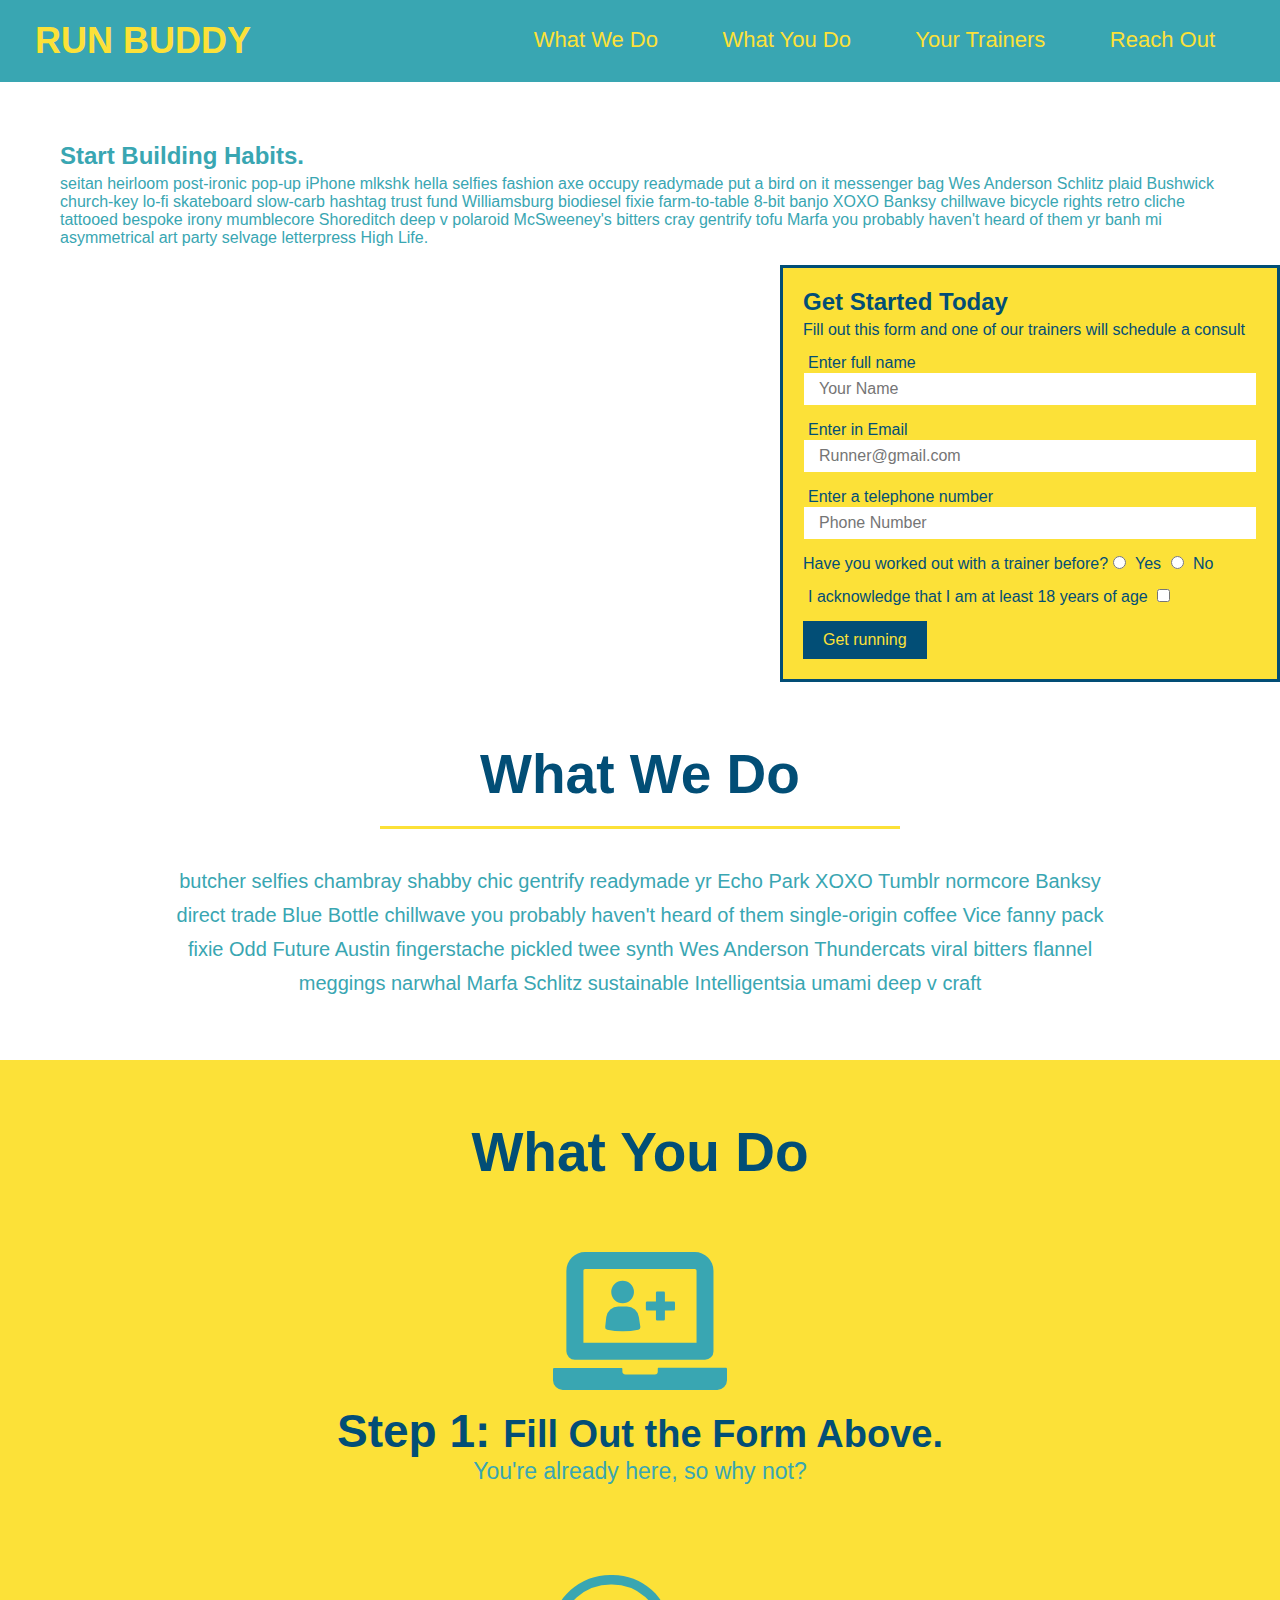
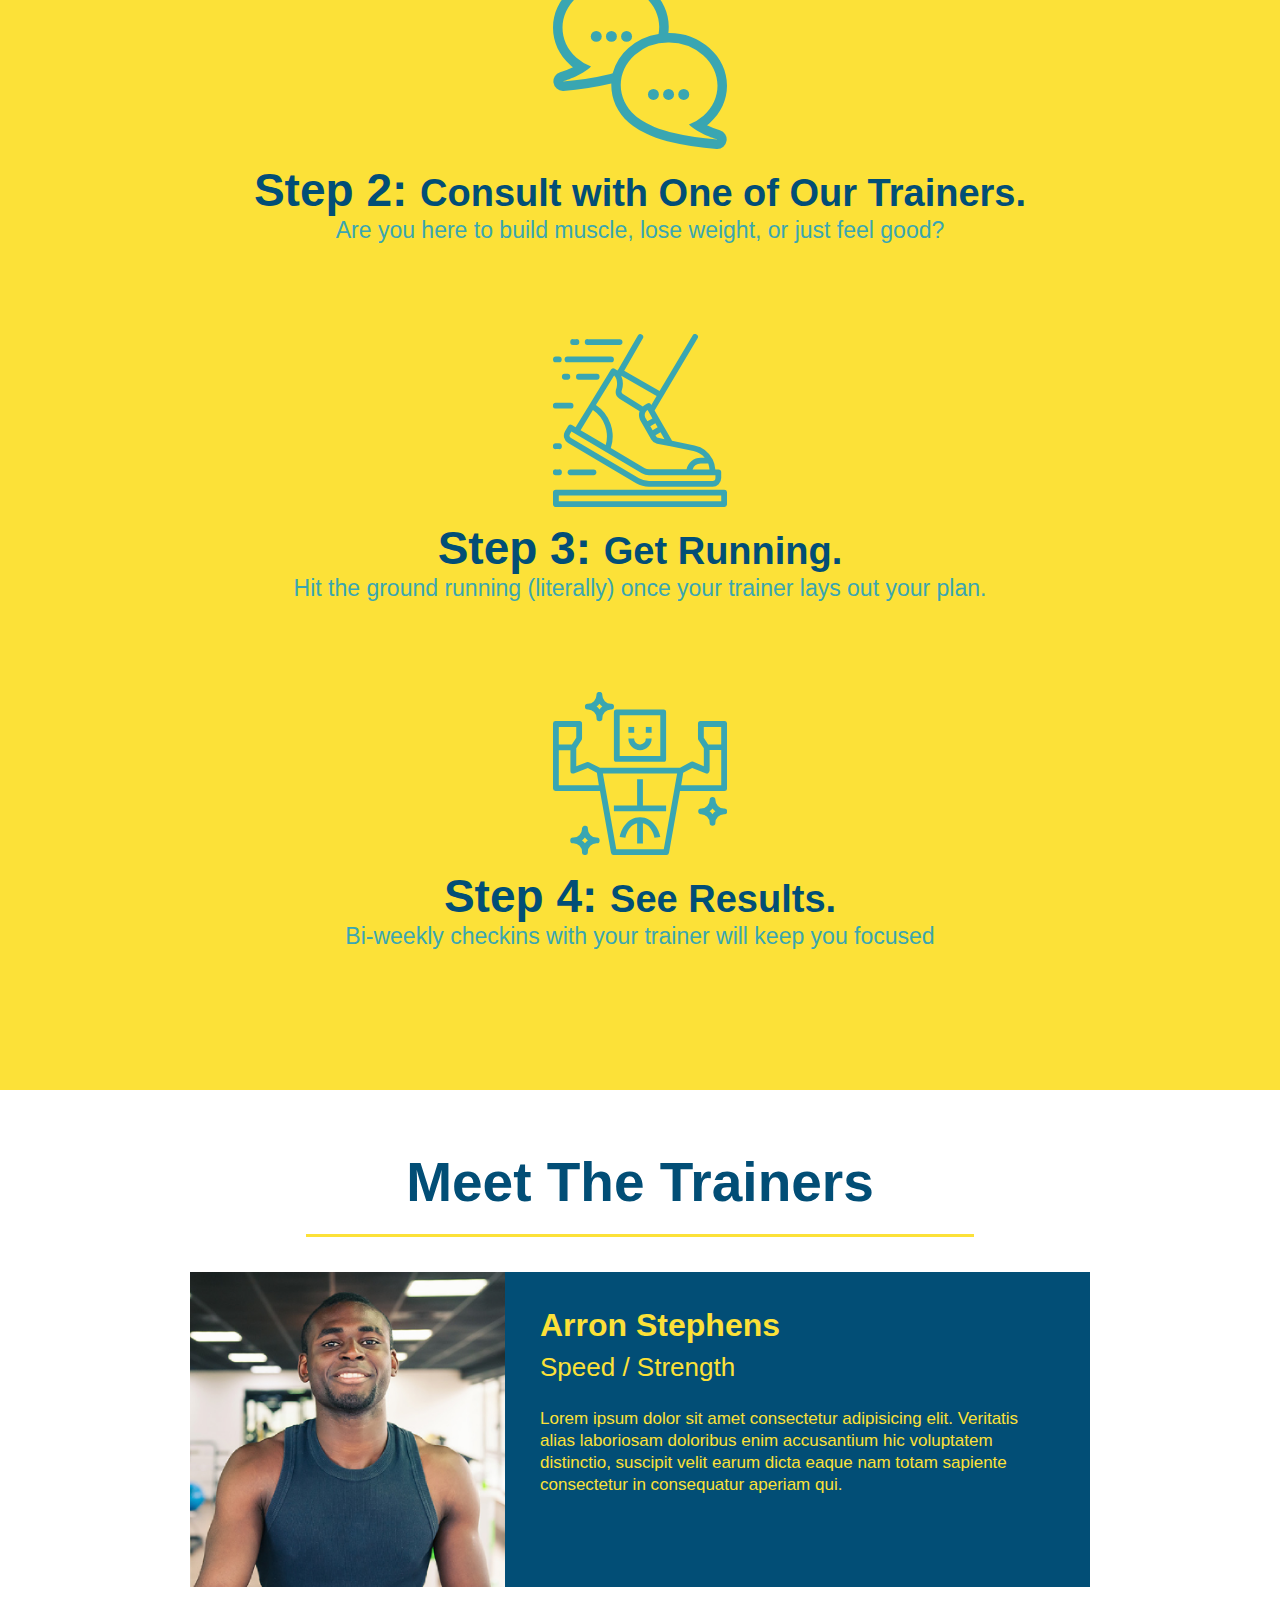
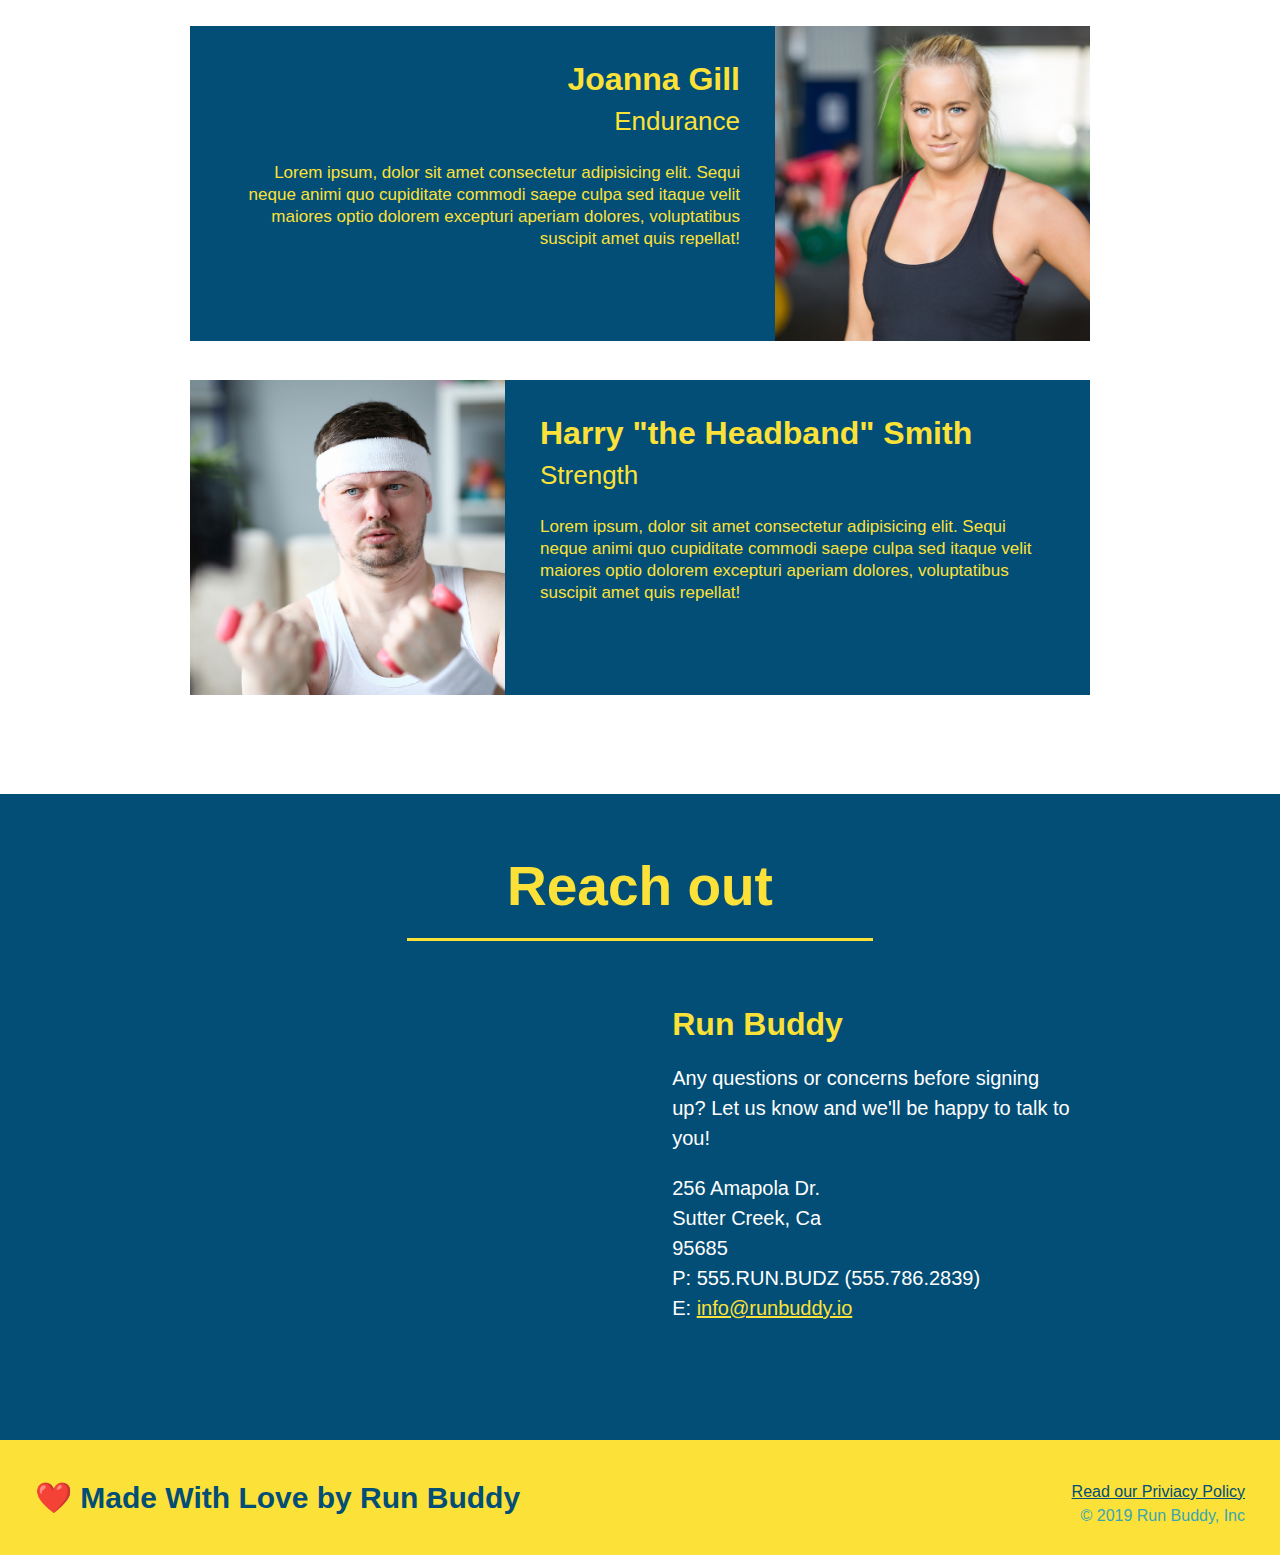
==== index.html @ a132fe28 "added content to hero, replaced image" ====
<!DOCTYPE html>

<html lang="en">
  <head>
    <link rel="stylesheet" href="./assets/css/style.css/style.css" />
    <meta charset="UTF-8" />

    <title>Run buddy🏃</title>
  </head>

  <body>
    <!-- Navigation-->
    <header>
      <h1>
        <a href="/">RUN BUDDY</a>
      </h1>

      <nav>
        <!-- Unordered list element-->

        <ul>
          <!-- list item element-->

          <li>
            <!-- Anchor element-->
            <a href="#what-we-do"> What We Do</a>
          </li>

          <li>
            <a href="#what-you-do">What You Do</a>
          </li>

          <li>
            <a href="#your-trainers">Your Trainers</a>
          </li>

          <li>
            <a href="#reach-out">Reach Out</a>
          </li>
        </ul>
      </nav>
    </header>

    <!-- Hero/ jumbotron -->
    <section class="hero">
      <div class="hero-cta">
        <h2>Start Building Habits.</h2>
        <p>
          seitan heirloom post-ironic pop-up iPhone mlkshk hella selfies fashion
          axe occupy readymade put a bird on it messenger bag Wes Anderson
          Schlitz plaid Bushwick church-key lo-fi skateboard slow-carb hashtag
          trust fund Williamsburg biodiesel fixie farm-to-table 8-bit banjo XOXO
          Banksy chillwave bicycle rights retro cliche tattooed bespoke irony
          mumblecore Shoreditch deep v polaroid McSweeney's bitters cray
          gentrify tofu Marfa you probably haven't heard of them yr banh mi
          asymmetrical art party selvage letterpress High Life.
        </p>
      </div>
      <div class="hero-form">
        <h3>Get Started Today</h3>

        <p>
          Fill out this form and one of our trainers will schedule a consult
        </p>

        <form>
          <label for="Name"> Enter full name</label>

          <input
            type="Text"
            placeholder="Your Name"
            name="Name"
            id="name"
            class="form-input"
          />

          <label for="Email"> Enter in Email</label>

          <input
            type="email"
            placeholder="Runner@gmail.com"
            name="Email"
            id="Email"
            class="form-input"
          />

          <label for="Phone"> Enter a telephone number</label>

          <input
            type="tel"
            placeholder="Phone Number"
            name="Phone"
            id="Phone"
            class="form-input"
          />

          <p>
            Have you worked out with a trainer before?
            <input type="Radio" name="trainer-confirm" id="trainer-yes" />

            <label for="trainer-yes">Yes</label>

            <input type="radio" name="trainer-confirm" id="trainer-no" />

            <label for="trainer-no">No</label>

            <label for=""></label>
          </p>

          <p>
            <label for="checkbox">
              I acknowledge that I am at least 18 years of age
            </label>

            <input type="checkbox" name="age-confirm" id="checkbox" />
          </p>

          <button type="submit">Get running</button>
        </form>
      </div>
    </section>

    <!-- "What We Do" Section-->
    <section id="what-we-do" class="intro">
      <h2 class="section-title primary-border">What We Do</h2>
      <p>
        butcher selfies chambray shabby chic gentrify readymade yr Echo Park
        XOXO Tumblr normcore Banksy direct trade Blue Bottle chillwave you
        probably haven't heard of them single-origin coffee Vice fanny pack
        fixie Odd Future Austin fingerstache pickled twee synth Wes Anderson
        Thundercats viral bitters flannel meggings narwhal Marfa Schlitz
        sustainable Intelligentsia umami deep v craft
      </p>
    </section>

    <!-- "What You Do" section-->
    <section id="what-you-do" class="steps">
      <h2 class="section-title primary-border">What You Do</h2>

      <div>
        <!-- insert this img element -->
        <img src="./assets/images/step-1.svg" alt="Decorative Images" />
        <h3>Step 1: <span> Fill Out the Form Above.</span></h3>
        <p>You're already here, so why not?</p>
      </div>

      <div>
        <img src="./assets/images/step-2.svg" alt="Decorative Images" />
        <h3>Step 2: <span> Consult with One of Our Trainers.</span></h3>
        <p>Are you here to build muscle, lose weight, or just feel good?</p>
      </div>

      <div>
        <img src="./assets/images/step-3.svg" alt="decrotive iamge" />
        <h3>Step 3: <span>Get Running.</span></h3>
        <p>
          Hit the ground running (literally) once your trainer lays out your
          plan.
        </p>
      </div>

      <div>
        <img src="./assets/images/step-4.svg" alt="Decorative Images" />
        <h3>Step 4: <span>See Results.</span></h3>
        <p>Bi-weekly checkins with your trainer will keep you focused</p>
      </div>
    </section>

    <!--"Meet The Trainers" Section-->
    <section id="your-trainers" class="trainers">
      <h2 class="section-title primary-border">Meet The Trainers</h2>
      <article class="trainer">
        <img
          src="./assets/images/trainer-1.jpg"
          alt="Aaron in his workout gear, ready to pump iron"
        />
        <div class="trainer-bio text-left">
          <h3>Arron Stephens</h3>
          <h4>Speed / Strength</h4>
          <p>
            Lorem ipsum dolor sit amet consectetur adipisicing elit. Veritatis
            alias laboriosam doloribus enim accusantium hic voluptatem
            distinctio, suscipit velit earum dicta eaque nam totam sapiente
            consectetur in consequatur aperiam qui.
          </p>
        </div>
      </article>

      <!-- second trainer bio -->
      <article class="trainer">
        <div class="trainer-bio text-right">
          <h3>Joanna Gill</h3>
          <h4>Endurance</h4>
          <p>
            Lorem ipsum, dolor sit amet consectetur adipisicing elit. Sequi
            neque animi quo cupiditate commodi saepe culpa sed itaque velit
            maiores optio dolorem excepturi aperiam dolores, voluptatibus
            suscipit amet quis repellat!
          </p>
        </div>
        <img
          src="./assets/images/trainer-2.jpg"
          alt="Joanna Gill cooling off after a workout"
        />
      </article>

      <!-- third trainer bio -->
      <article class="trainer">
        <img
          src="./assets/images/trainer-3.jpg"
          alt="Harry Smith wearing a headband and lifting comically small pink weights"
        />
        <div class="trainer-bio text-left">
          <h3>Harry "the Headband" Smith</h3>
          <h4>Strength</h4>
          <p>
            Lorem ipsum, dolor sit amet consectetur adipisicing elit. Sequi
            neque animi quo cupiditate commodi saepe culpa sed itaque velit
            maiores optio dolorem excepturi aperiam dolores, voluptatibus
            suscipit amet quis repellat!
          </p>
        </div>
      </article>
    </section>

    <!--"Reach Out" Section-->

    <section id="reach-out" class="contact">
      <h2 class="section-title primary-border">Reach out</h2>

      <!-- Contact Container-->

      <div class="contact-info">
        <iframe
          src="https://www.google.com/maps/embed?pb=!1m18!1m12!1m3!1d3126.765339295343!2d-120.8158070844454!3d38.400674483674074!2m3!1f0!2f0!3f0!3m2!1i1024!2i768!4f13.1!3m3!1m2!1s0x809a7cadc48bed51%3A0x60670ba863df2eb3!2s265%20Amapola%20Dr%2C%20Sutter%20Creek%2C%20CA%2095685!5e0!3m2!1sen!2sus!4v1656879940881!5m2!1sen!2sus"
          width="400"
          height="400"
          style="border: 0"
          allowfullscreen=""
          loading="lazy"
          referrerpolicy="no-referrer-when-downgrade"
        ></iframe>

        <div>
          <h3>Run Buddy</h3>

          <p>
            Any questions or concerns before signing up? Let us know and we'll
            be happy to talk to you!
          </p>

          <address>
            256 Amapola Dr. <br />
            Sutter Creek, Ca <br />
            95685 <br />
            P: 555.RUN.BUDZ (555.786.2839)<br />
            E: <a href="mailto:info@runbuddy.io">info@runbuddy.io</a>
          </address>
        </div>
      </div>
    </section>

    <!-- Footer-->
    <footer>
      <h2>❤️ Made With Love by Run Buddy</h2>
      <div>
        <a href="./privacy-policy.html">Read our Priviacy Policy</a><br />
        &copy; 2019 Run Buddy, Inc
      </div>
    </footer>
  </body>
</html>
---- assets/css/style.css/style.css ----
* {
   
    margin: 0;
   
    padding: 0;

    box-sizing: border-box;
}

body{

    font-family: Arial, Helvetica, sans-serif;

    /* more on this crazy alphanumerical value in a minute*/

    color: #39a6b2;
}

/* apply styles to <header> */
header{

    padding: 20px 35px;

    background-color: #39a6b2;
}


header h1{

    font-weight: bold;

    font-size: 36px;
 
    color: #fce138;
 
    margin: 0;
 
    display: inline;
    
}
header a {

    text-decoration: none;
    
color: #fce138;
}

header nav {
    
    float: right;
    
    margin: 7px 0;
}

header nav ul li {
    
    display: inline;
}

header nav ul li a {
    
    margin: 0 30px;
    
    font-weight: lighter;
    
    font-size: 22px;
}

/* hero style start*/
.hero{
    
    height: 600px;
    background-image:url(https://static.fullstack-bootcamp.com/module-2/flipped-hero-image.jpg);
    background-size: cover;
    background-position: center;
    position: relative;
}
/*Hero style end*/

section{
    padding: 60px;
    
}

footer{
    
    background-color: #fce138;
    
    width: 100%;

    padding: 40px 35px;
}

footer h2 {
    
    display: inline;
    
    color: #024e76;
    
    font-size: 30px;
    
    margin: 0;
    }

footer div{ 
    float: right;
    
    line-height: 1.5;
    
    text-align: right;

}

footer a {
    color: #024e76;
}

.hero-form{
    background-color: #fce138;
    padding: 20px;
    width: 500px;
    color: #024e76;
    border: solid 3px#024e76;
    position: absolute;
    bottom: 0px;
    right: 0px
}

.hero p{
    margin: 5px 0 15px 0;
}

.hero-form h3{
    font-size: 24px;
    margin: 0;
  }

  .form-input {
    border: 1px solid #fce138;
    display: block;
    padding: 7px 15px;
    font-size: 16px;
    color: #024e76;
    width: 100%;
    margin-bottom: 15px;
  }

  .hero-form label{
    margin: 0 5px;
  }

  .hero-form button {
    color: #fce138;
    background-color: #024e76;
    border: none;
    padding: 10px 20px;
    font-size: 16px;
  }
  /* HERO STYLES END */

  .trainer {
    overflow: auto;
    text-align: center;
    width: 900px;
    margin: 0 auto 39px auto;
    background: #024e76;
    color: #fce138;
  }

  .trainer img {
    width: 35%;
    float: left;
  }

  .trainer-bio{
    padding: 35px;
    float: left;
    width:65%;
  }

  .trainers{
    text-align: center;
    color:#024e76 ;

  }

  .section-title primary-border{
font-size: 40px;
  }

  .text-left{
    text-align: left;
  }

  .text-right{
    text-align: right;    
  }

  .trainer-bio h3{
    font-size: 32px;
    margin-bottom: 8px;
  }

  .trainer-bio h4{
    font-weight: lighter;
    font-size: 26px;
    margin-bottom: 25px;     
}

.trainer-bio p{
    font-size: 17px;
    line-height: 1.3;
}

.intro{
    text-align: center;
}




.intro p{
    line-height: 1.7;
    color: #39a6b2;
    width: 80%;
    font-size: 20px; 
    margin: 0 auto; 
}

.steps{
    text-align: center;
    background: #fce138;
}



.section-title {
font-size: 55px;
color: #024e76;
margin-bottom: 35px;
padding: 0 100px 20px 100px;
display: inline-block;
border-bottom: solid 3px #fce138;
}

.primary-border {
    border-color: #fce138;
}

.secondary-border{
    border-color: #39a6b2;
}

.steps div{
    margin-bottom: 80px;
}

.steps img{
    width: 15%;
    margin: 10px 0;
}

.steps h3{
    color: #024e76;
    font-size: 46px;
       
}

.steps p{
    color: #39a6b2;
    font-size: 23px;
}

.steps span{
    font-size: 38px;
}

.contact{
    background-color: #024e76;
    text-align: center;    
}

.contact h2{
    color: #fce138;

}

.contact-info iframe {
    width: 400px;
    height: 400px;
  }

  .contact-info div{
    width: 400px;
    display: inline-block;
    text-align: left;
    vertical-align: top;
    margin: 30px 0 0 60px;
    color: white    
  }
  .contact-info h3 {
    color: #fce138;
    font-size: 32px;
  }
  
  .contact-info p, .contact-info address {
    margin: 20px 0;
    line-height: 1.5;
    font-size: 20px;
    font-style: normal;
  }
  
  .contact-info a {
    color: #fce138;
  }
  
  /* REACH OUT STYLES END */
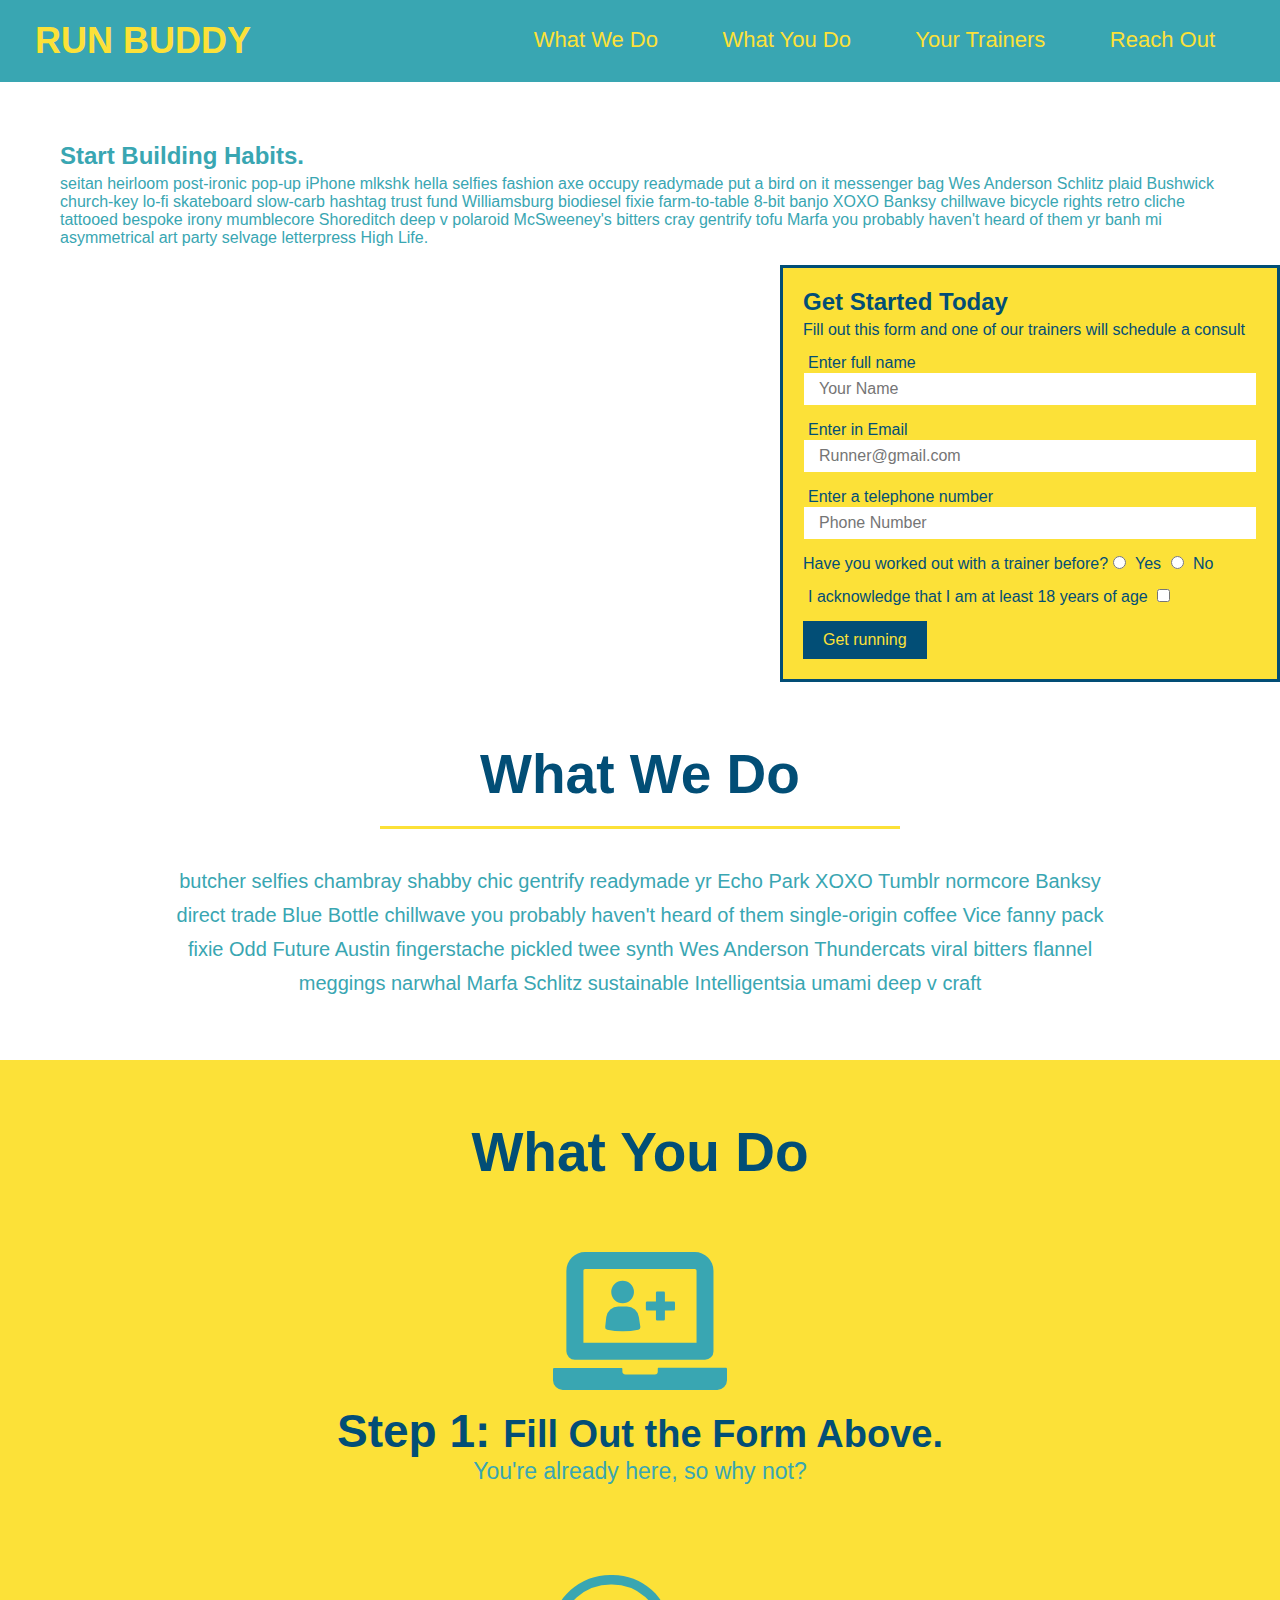
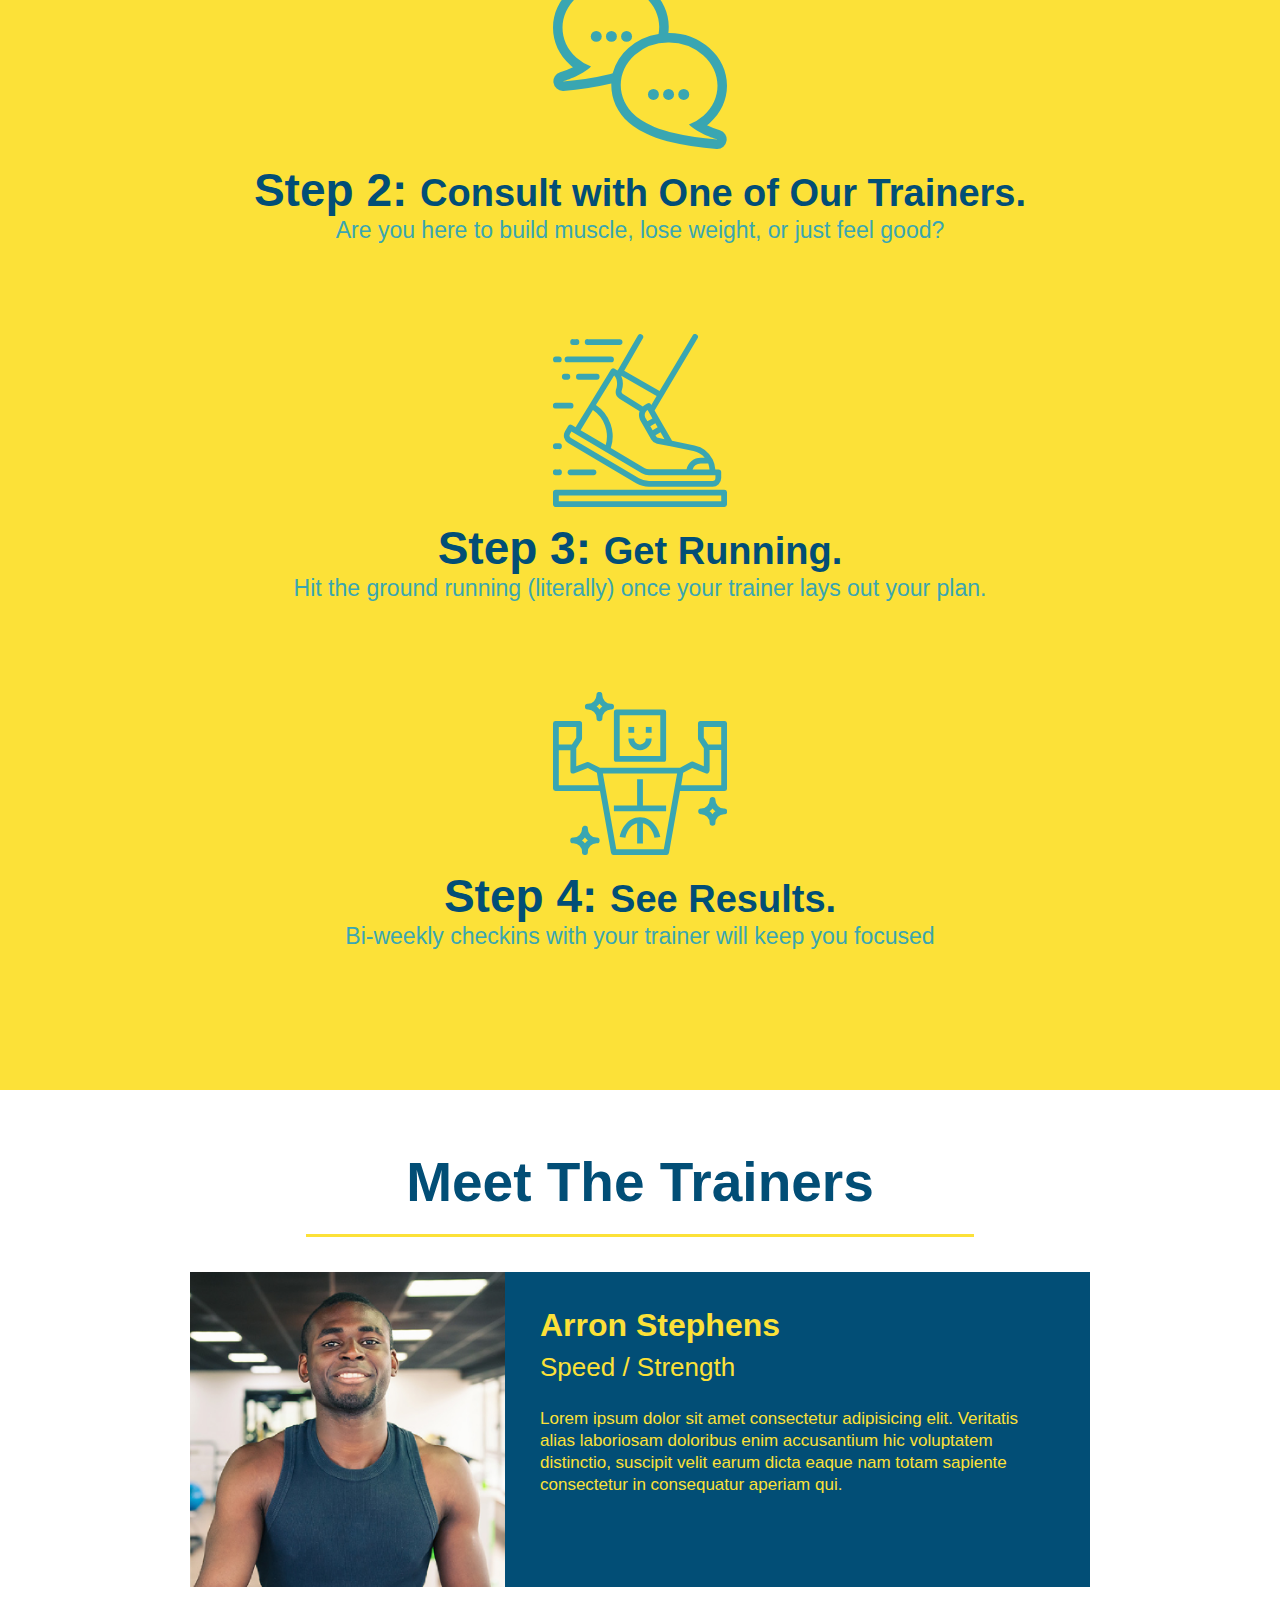
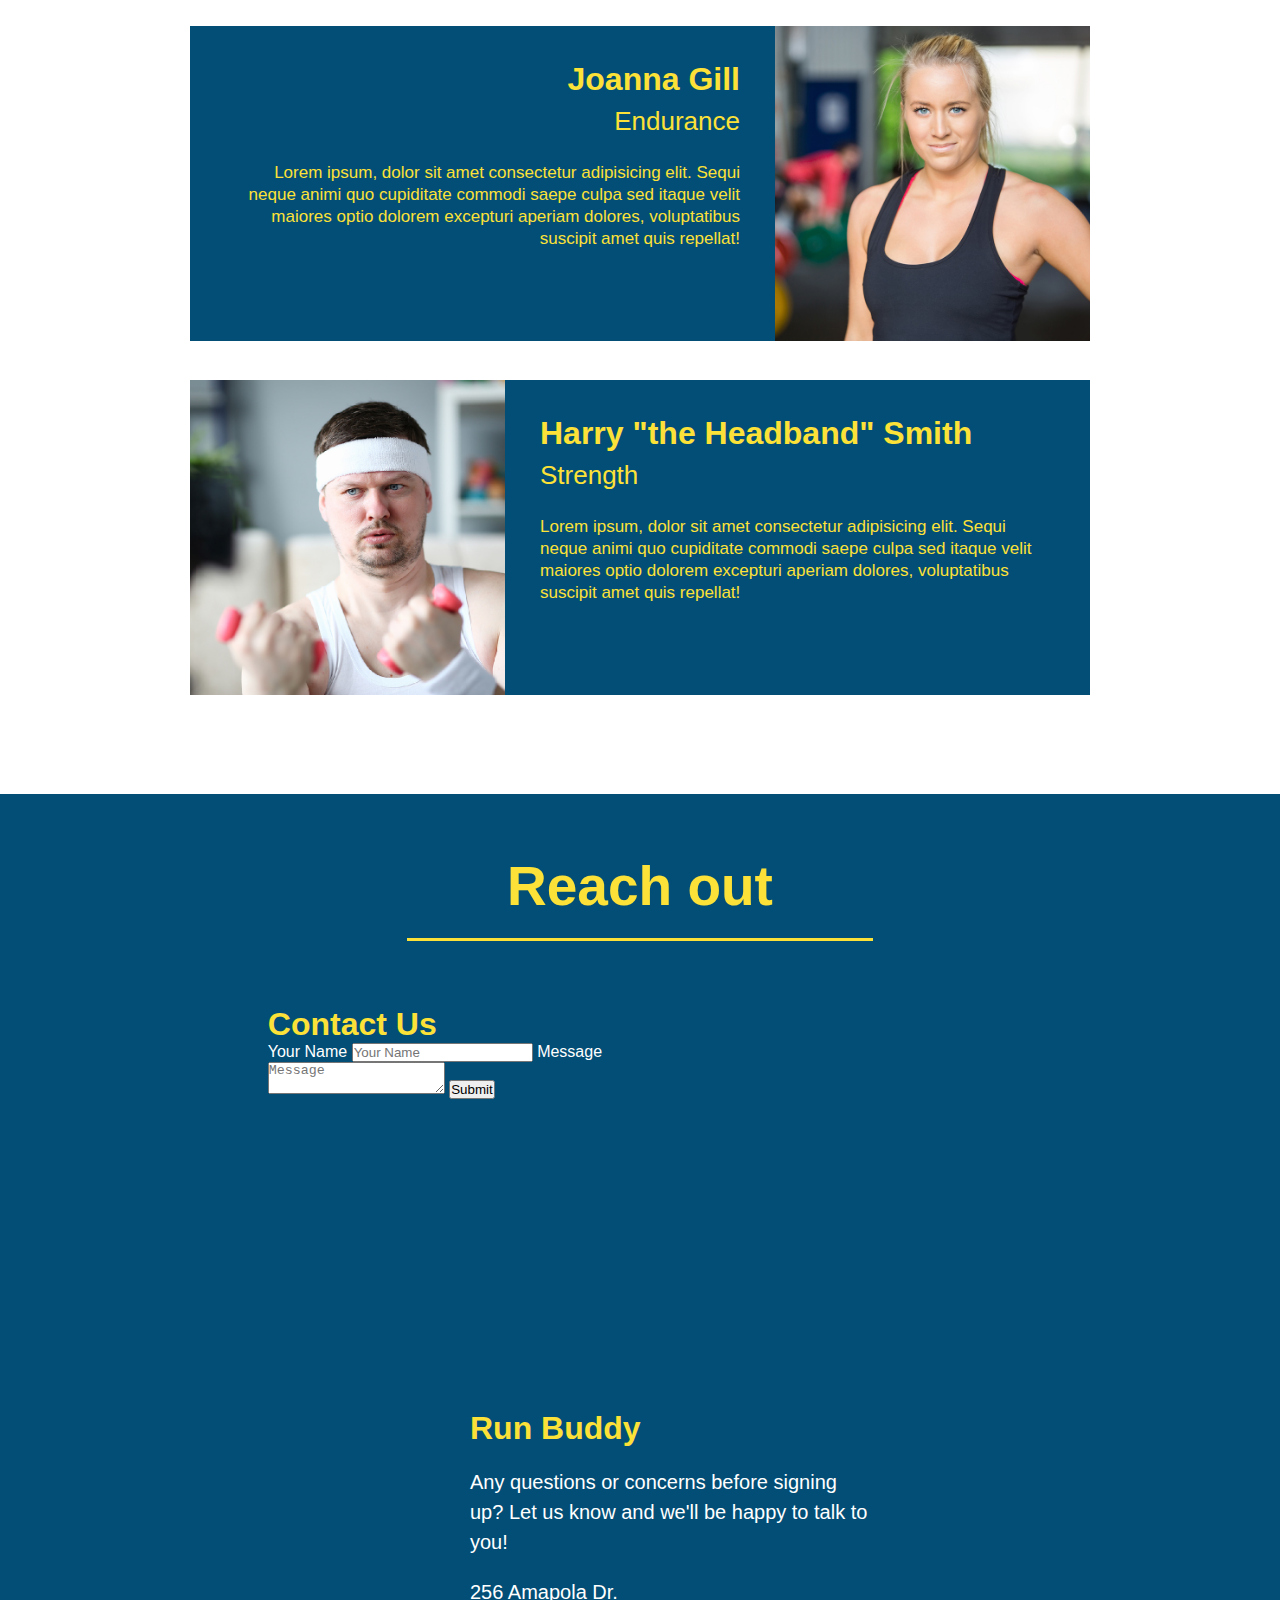
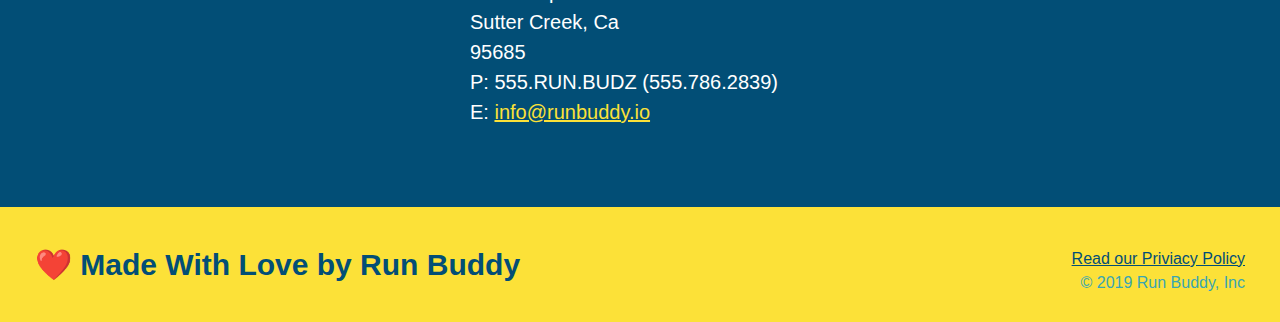
==== commit f709bc6c: "add contact form" ====
--- a/index.html
+++ b/index.html
@@ -231,6 +231,19 @@
       <!-- Contact Container-->
 
       <div class="contact-info">
+        <div class="contact-form">
+          <h3>Contact Us</h3>
+          <form>
+            <label for="contact-name">Your Name</label>
+            <input type="text" id="contact-name" placeholder="Your Name" />
+
+            <label for="contact-message">Message</label>
+            <textarea id="contact-message" placeholder="Message"></textarea>
+
+            <button type="submit">Submit</button>
+          </form>
+        </div>
+
         <iframe
           src="https://www.google.com/maps/embed?pb=!1m18!1m12!1m3!1d3126.765339295343!2d-120.8158070844454!3d38.400674483674074!2m3!1f0!2f0!3f0!3m2!1i1024!2i768!4f13.1!3m3!1m2!1s0x809a7cadc48bed51%3A0x60670ba863df2eb3!2s265%20Amapola%20Dr%2C%20Sutter%20Creek%2C%20CA%2095685!5e0!3m2!1sen!2sus!4v1656879940881!5m2!1sen!2sus"
           width="400"
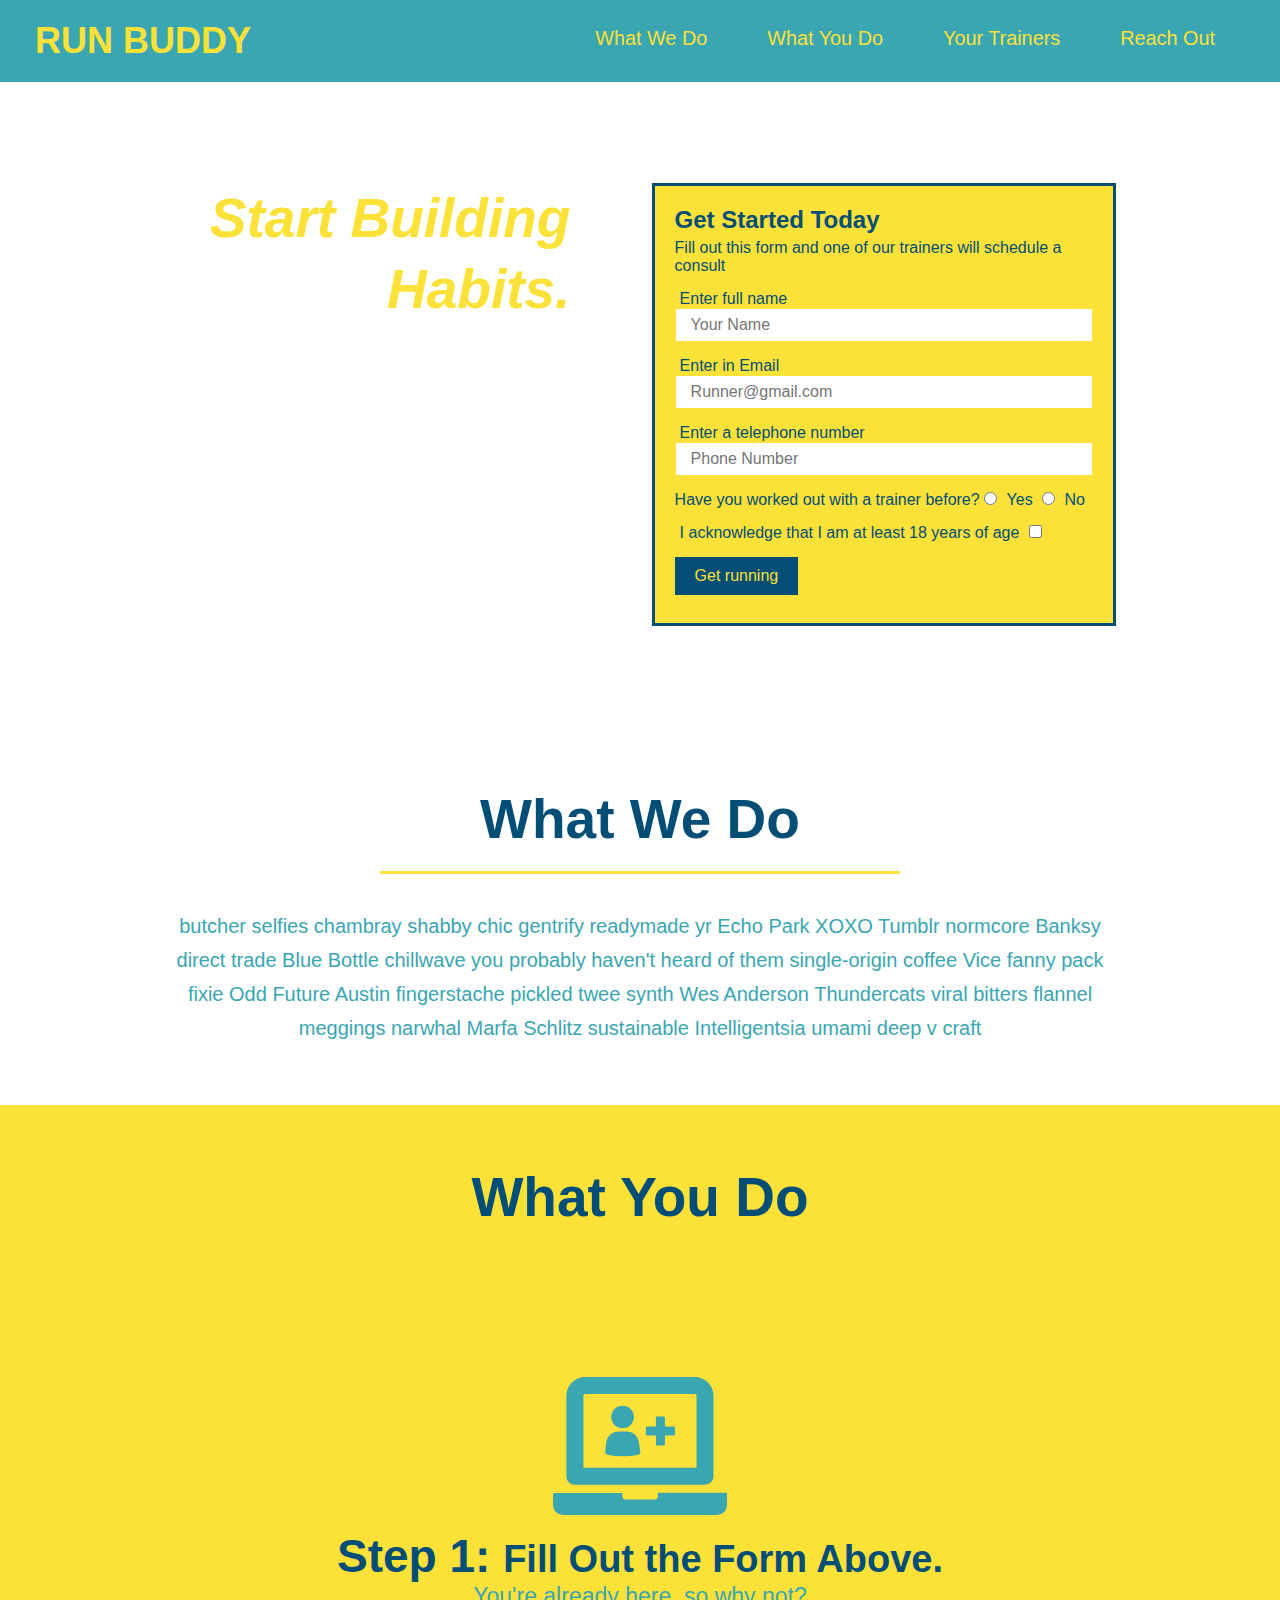
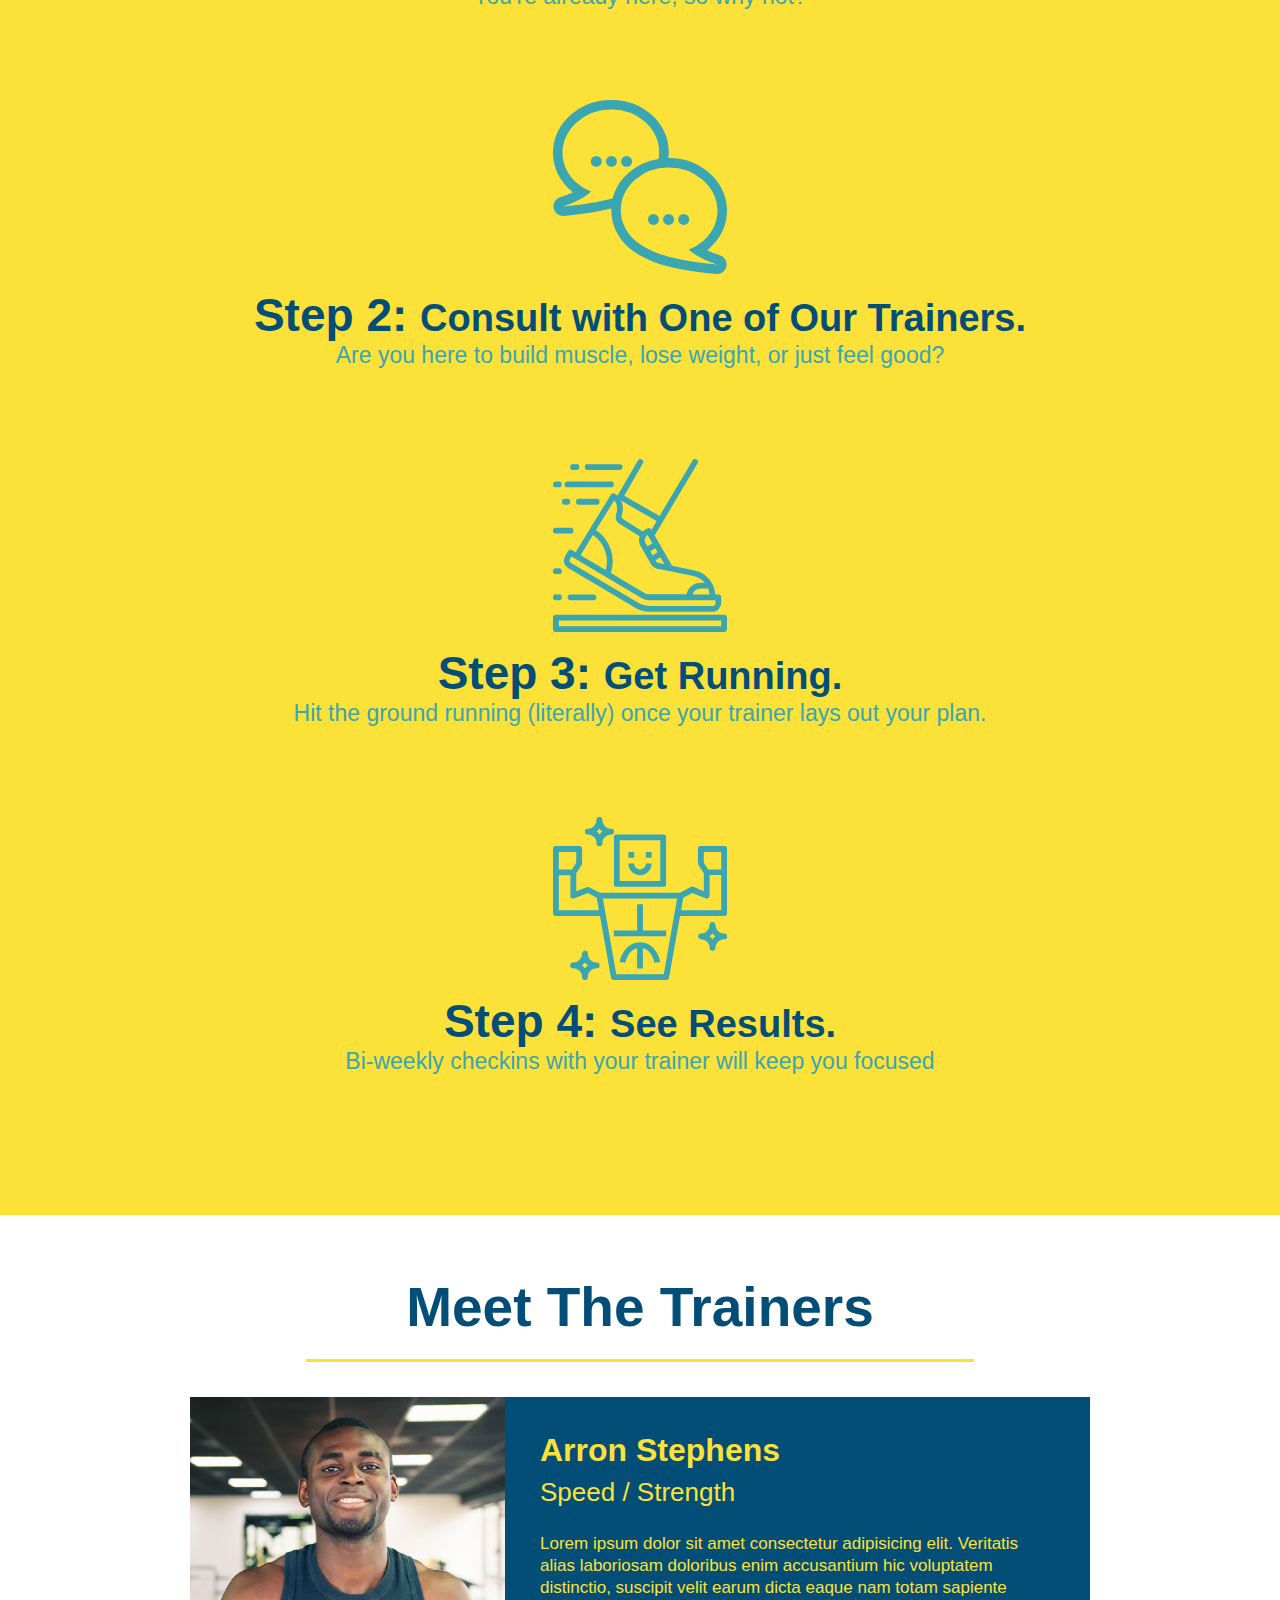
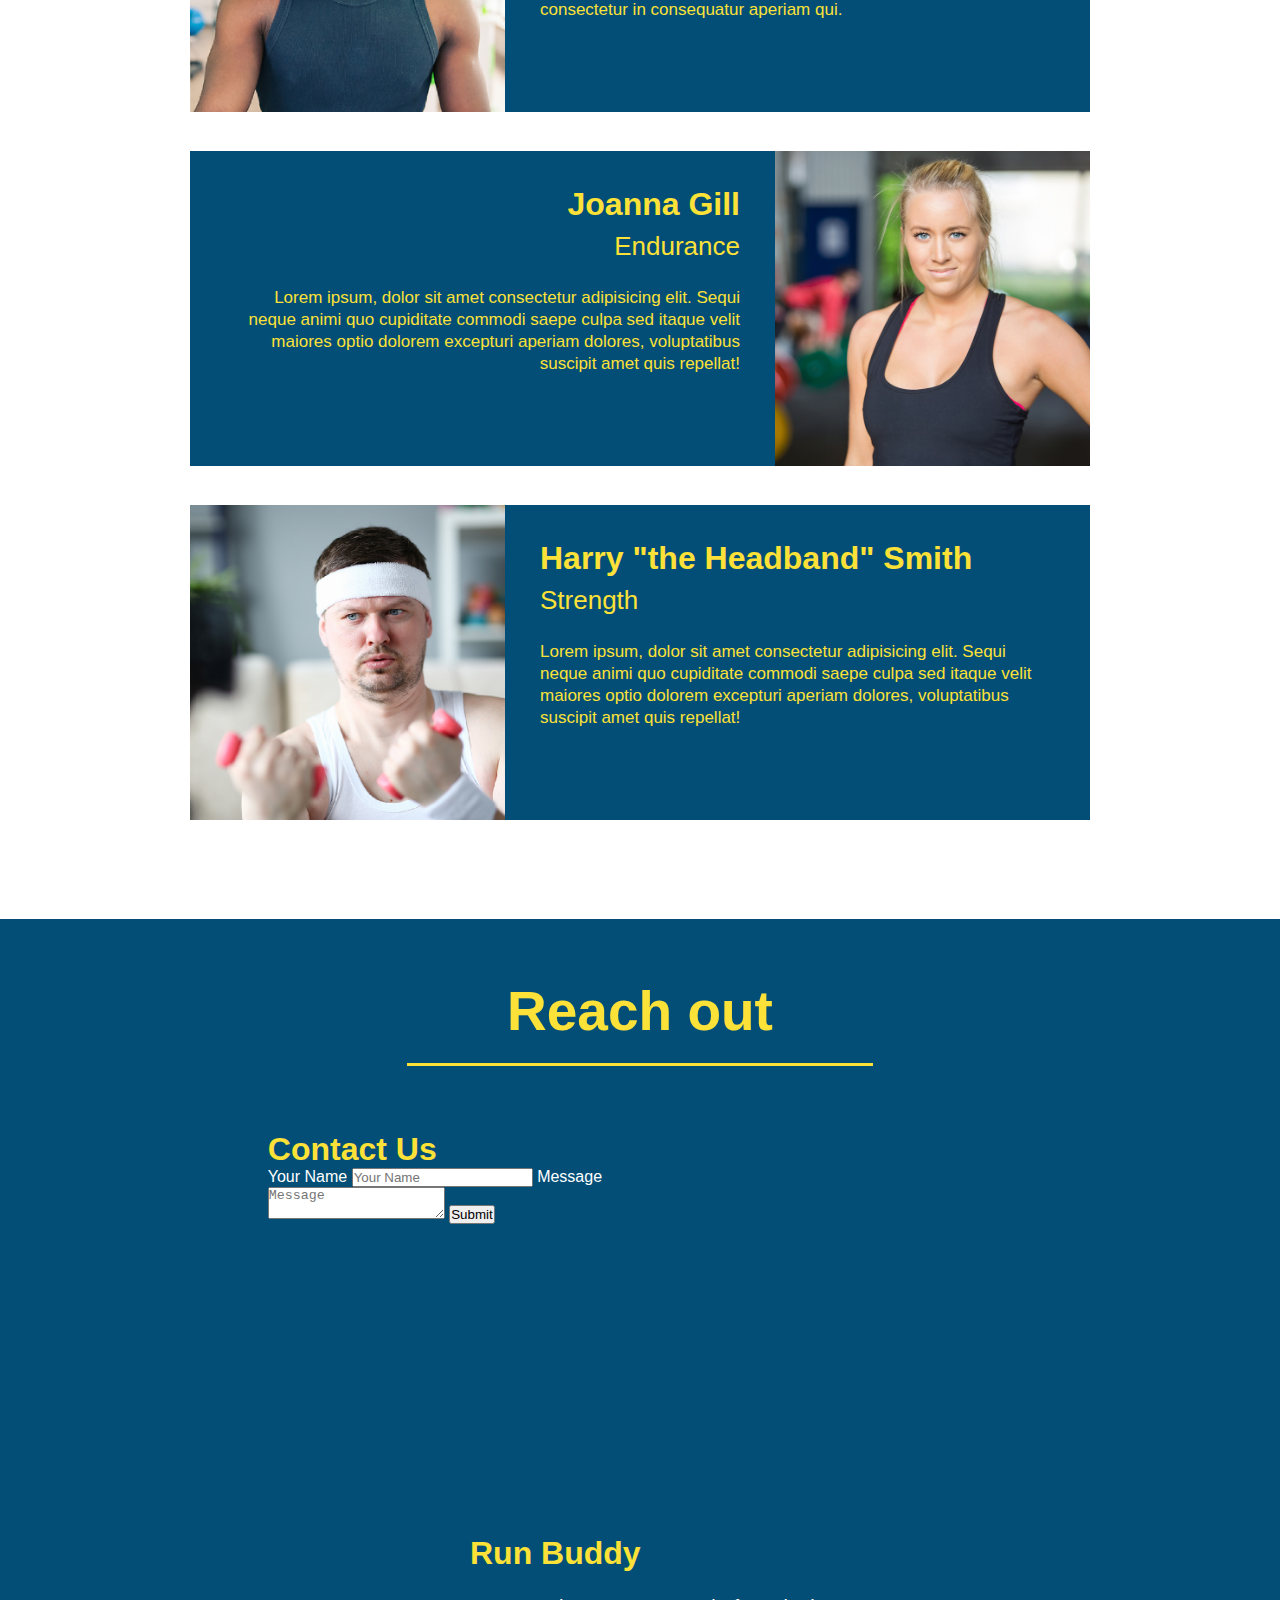
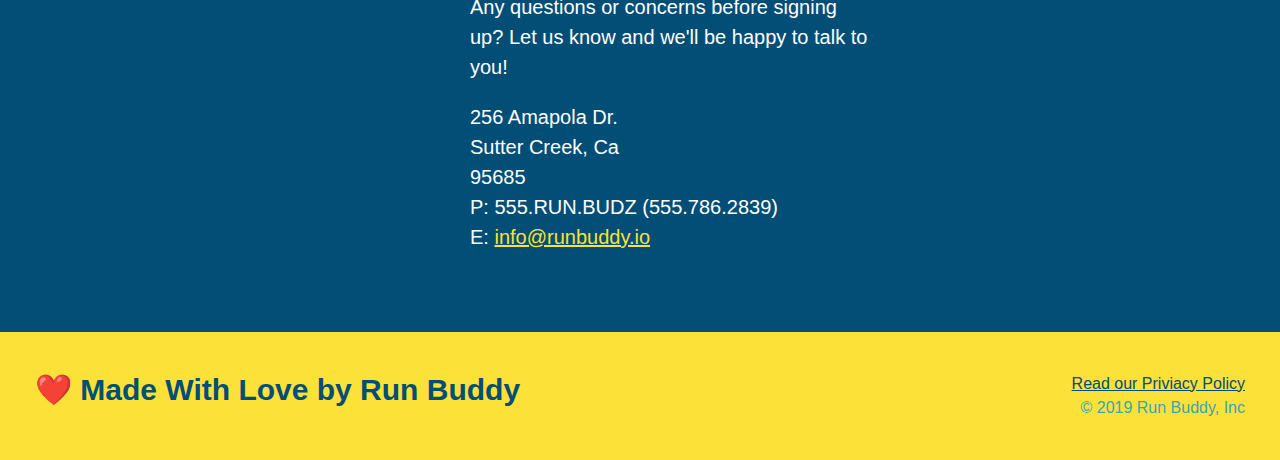
==== commit 705640e6: "added flex box to what we do" ====
--- a/index.html
+++ b/index.html
@@ -122,7 +122,9 @@
 
     <!-- "What We Do" Section-->
     <section id="what-we-do" class="intro">
-      <h2 class="section-title primary-border">What We Do</h2>
+      <div class="flex-row">
+        <h2 class="section-title primary-border">What We Do</h2>
+      </div>
       <p>
         butcher selfies chambray shabby chic gentrify readymade yr Echo Park
         XOXO Tumblr normcore Banksy direct trade Blue Bottle chillwave you
@@ -135,8 +137,9 @@
 
     <!-- "What You Do" section-->
     <section id="what-you-do" class="steps">
-      <h2 class="section-title primary-border">What You Do</h2>
-
+      <div class="flex-row">
+        <h2 class="section-title primary-border">What You Do</h2>
+      </div>
       <div>
         <!-- insert this img element -->
         <img src="./assets/images/step-1.svg" alt="Decorative Images" />
@@ -168,7 +171,9 @@
 
     <!--"Meet The Trainers" Section-->
     <section id="your-trainers" class="trainers">
-      <h2 class="section-title primary-border">Meet The Trainers</h2>
+      <div class="flex-row">
+        <h2 class="section-title primary-border">Meet The Trainers</h2>
+      </div>
       <article class="trainer">
         <img
           src="./assets/images/trainer-1.jpg"
@@ -226,8 +231,9 @@
     <!--"Reach Out" Section-->
 
     <section id="reach-out" class="contact">
-      <h2 class="section-title primary-border">Reach out</h2>
-
+      <div class="flex-row">
+        <h2 class="section-title primary-border">Reach out</h2>
+      </div>
       <!-- Contact Container-->
 
       <div class="contact-info">
--- a/assets/css/style.css/style.css
+++ b/assets/css/style.css/style.css
@@ -18,6 +18,11 @@
 
 /* apply styles to <header> */
 header{
+    flex-wrap: wrap;
+
+    justify-content: space-between;
+
+    display: flex;
 
     padding: 20px 35px;
 
@@ -35,7 +40,7 @@
  
     margin: 0;
  
-    display: inline;
+    
     
 }
 header a {
@@ -47,33 +52,44 @@
 
 header nav {
     
-    float: right;
     
     margin: 7px 0;
 }
 
-header nav ul li {
-    
-    display: inline;
+header nav ul{
+  display: flex;
+
+  flex-wrap: wrap;
+
+  justify-content: space-between;
+
+  align-items: center;
+
+  list-style: none;
+
 }
 
 header nav ul li a {
+
+
+
     
     margin: 0 30px;
     
     font-weight: lighter;
     
-    font-size: 22px;
+    font-size: 1.55vw ;
 }
 
 /* hero style start*/
 .hero{
-    
-    height: 600px;
+    display: flex;  
+    justify-content: center;
+    flex-wrap: wrap;
     background-image:url(https://static.fullstack-bootcamp.com/module-2/flipped-hero-image.jpg);
     background-size: cover;
     background-position: center;
-    position: relative;
+    
 }
 /*Hero style end*/
 
@@ -83,6 +99,12 @@
 }
 
 footer{
+
+    display: flex;
+
+    justify-content: space-between;
+
+    flex-wrap: wrap;
     
     background-color: #fce138;
     
@@ -93,7 +115,7 @@
 
 footer h2 {
     
-    display: inline;
+   
     
     color: #024e76;
     
@@ -103,7 +125,7 @@
     }
 
 footer div{ 
-    float: right;
+    
     
     line-height: 1.5;
     
@@ -118,12 +140,11 @@
 .hero-form{
     background-color: #fce138;
     padding: 20px;
-    width: 500px;
+    width: 40%;
+    margin: 3.5%;
     color: #024e76;
     border: solid 3px#024e76;
-    position: absolute;
-    bottom: 0px;
-    right: 0px
+    
 }
 
 .hero p{
@@ -316,4 +337,19 @@
   
   /* REACH OUT STYLES END */
 
+  .hero-cta {
+    width: 35%;
+    text-align: right;
+    margin: 3.5%;
+    color: #ffff;
+    font-size: 18px;
+    line-height: 1.3;
+  }
+
+  .hero-cta h2{
+    font-style: italic;
+    font-size: 55px;
+    color: #fce138;
+
+  }
   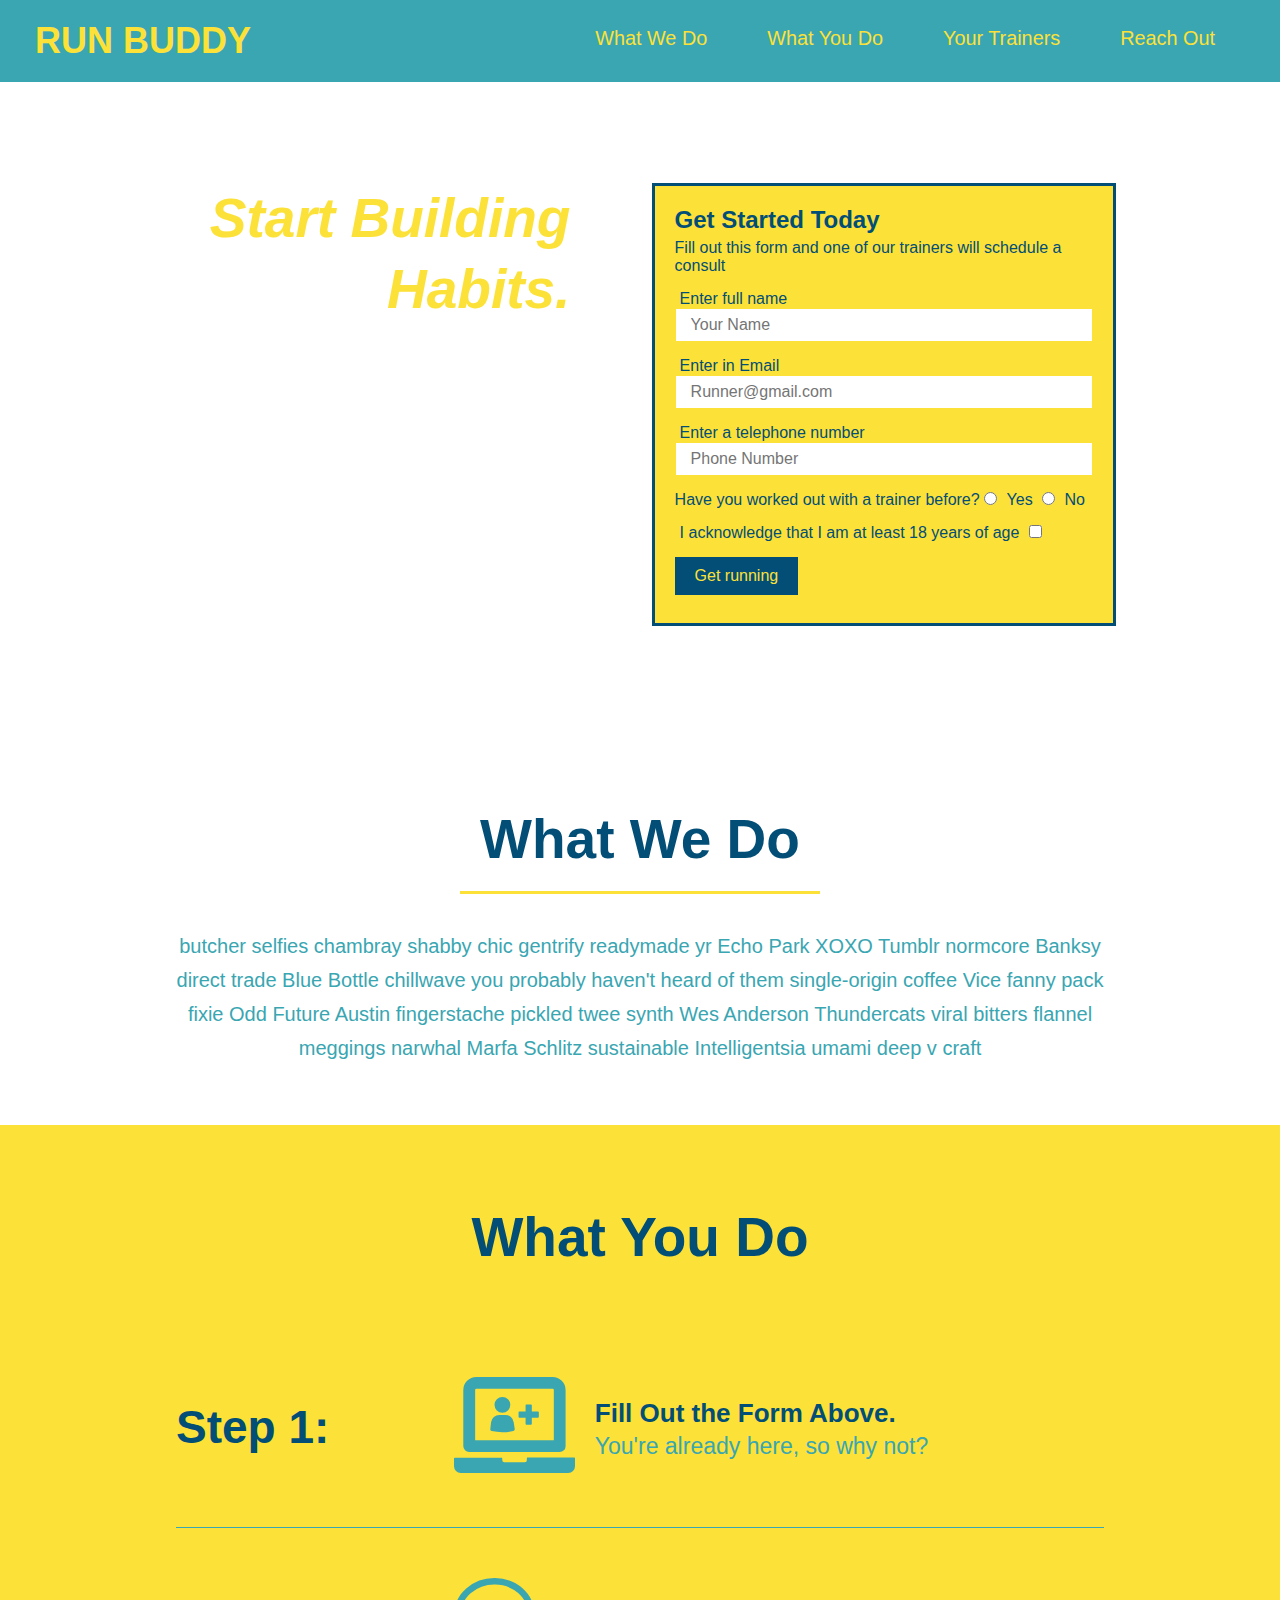
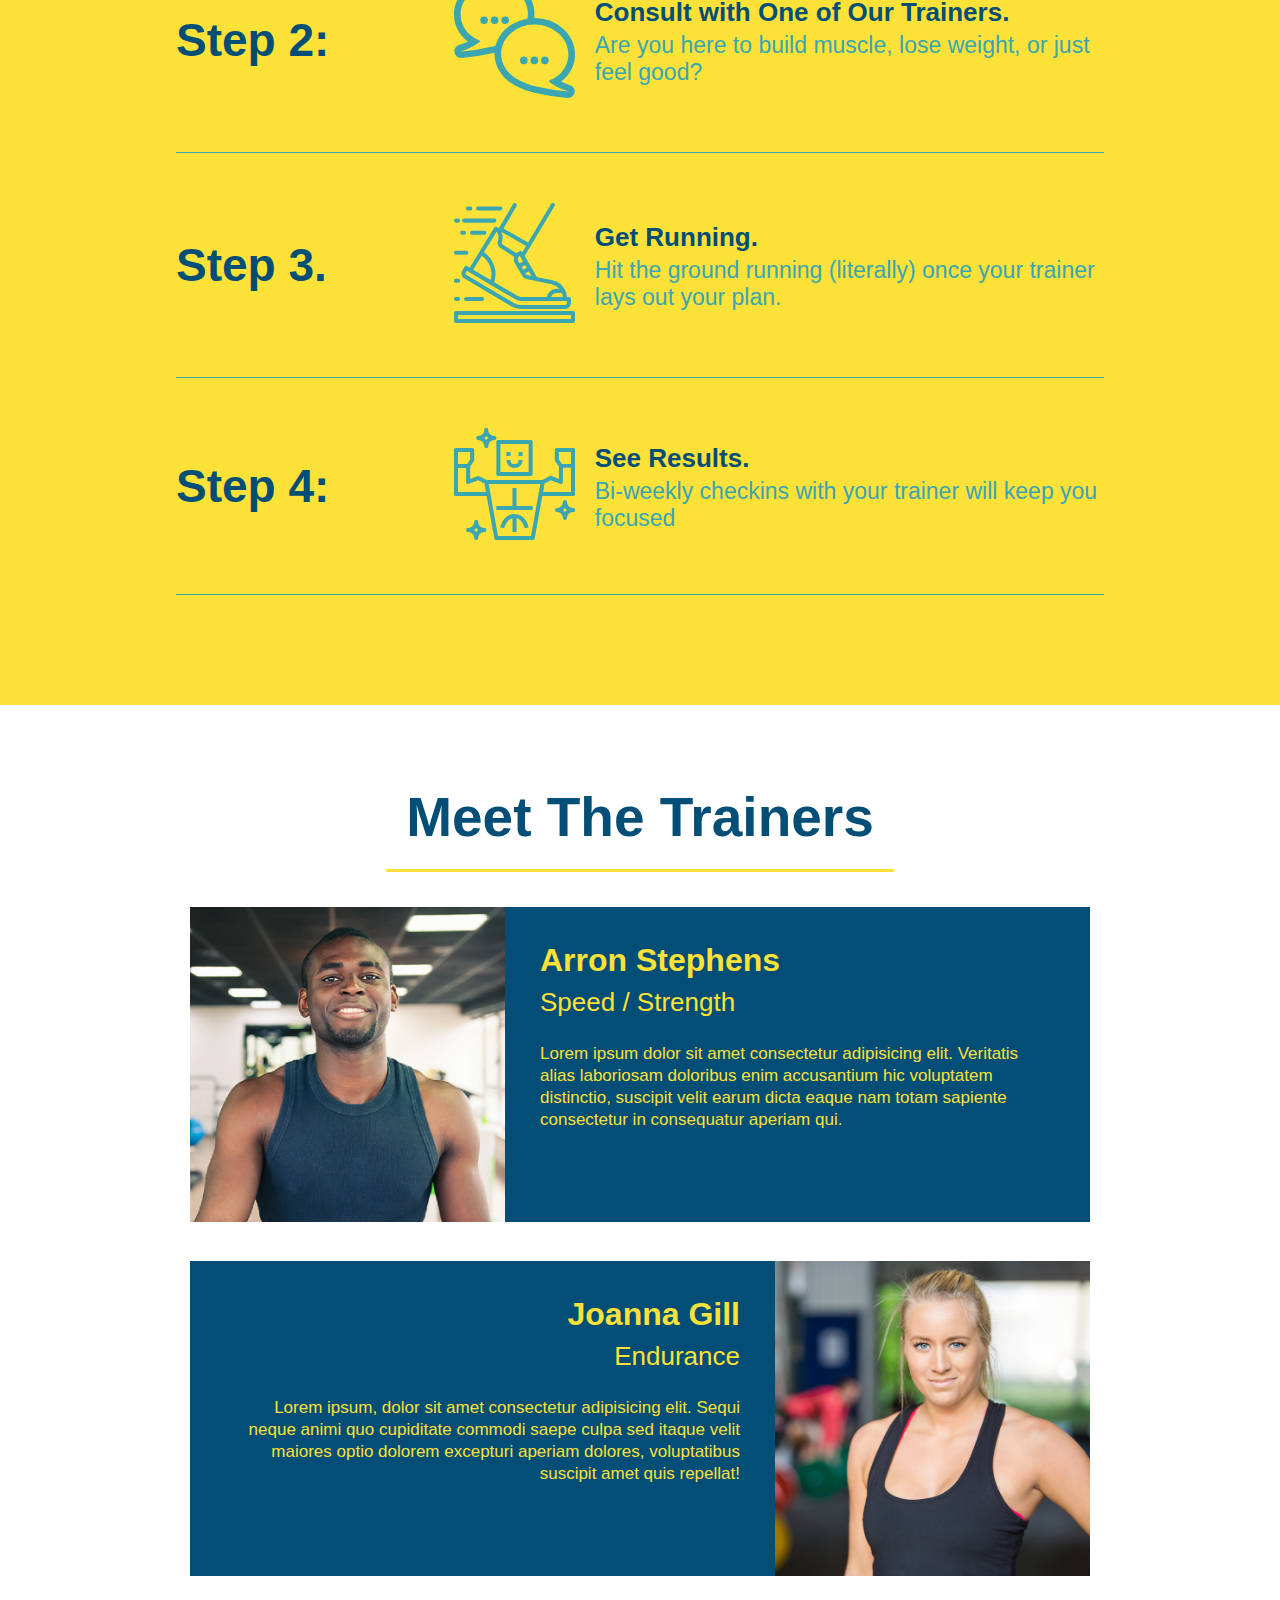
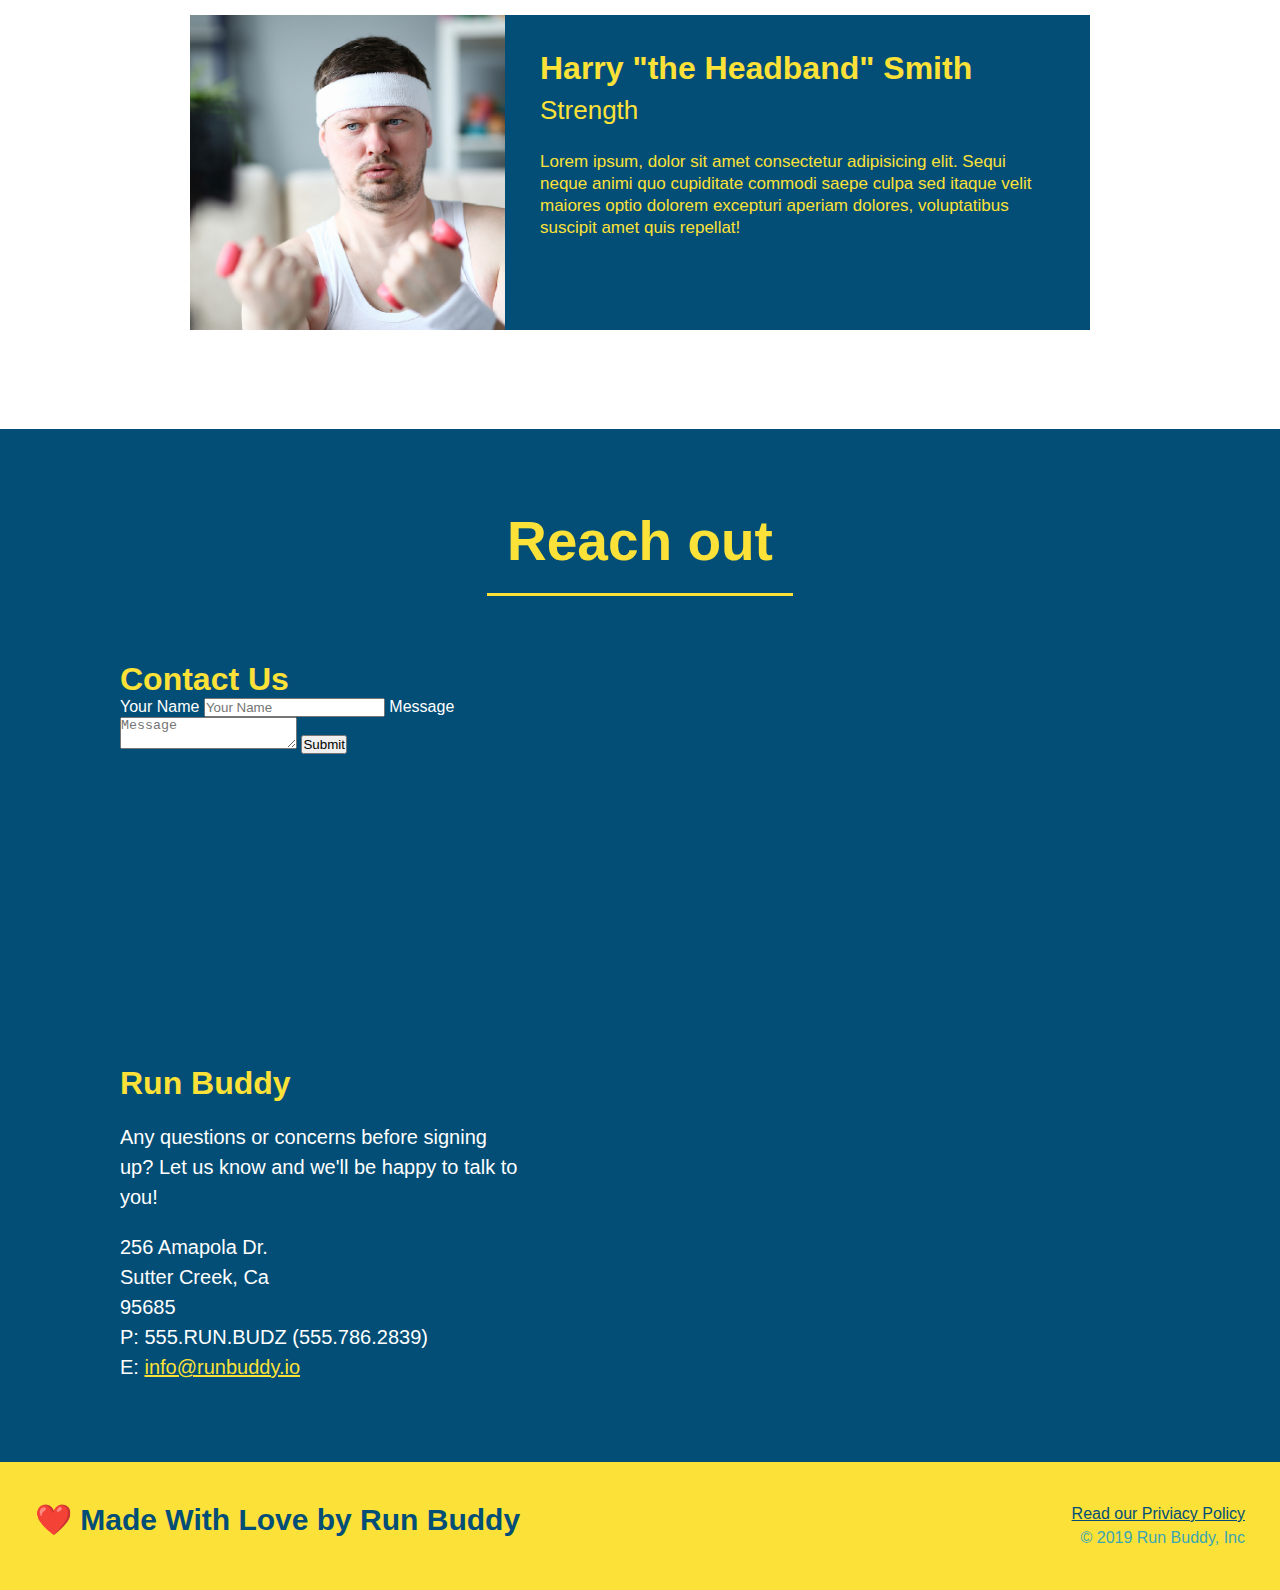
==== commit b8af6e1d: "Added flexbox and updates to steps section" ====
--- a/index.html
+++ b/index.html
@@ -125,14 +125,16 @@
       <div class="flex-row">
         <h2 class="section-title primary-border">What We Do</h2>
       </div>
-      <p>
-        butcher selfies chambray shabby chic gentrify readymade yr Echo Park
-        XOXO Tumblr normcore Banksy direct trade Blue Bottle chillwave you
-        probably haven't heard of them single-origin coffee Vice fanny pack
-        fixie Odd Future Austin fingerstache pickled twee synth Wes Anderson
-        Thundercats viral bitters flannel meggings narwhal Marfa Schlitz
-        sustainable Intelligentsia umami deep v craft
-      </p>
+      <div class="flex-row">
+        <p>
+          butcher selfies chambray shabby chic gentrify readymade yr Echo Park
+          XOXO Tumblr normcore Banksy direct trade Blue Bottle chillwave you
+          probably haven't heard of them single-origin coffee Vice fanny pack
+          fixie Odd Future Austin fingerstache pickled twee synth Wes Anderson
+          Thundercats viral bitters flannel meggings narwhal Marfa Schlitz
+          sustainable Intelligentsia umami deep v craft
+        </p>
+      </div>
     </section>
 
     <!-- "What You Do" section-->
@@ -140,32 +142,61 @@
       <div class="flex-row">
         <h2 class="section-title primary-border">What You Do</h2>
       </div>
-      <div>
-        <!-- insert this img element -->
-        <img src="./assets/images/step-1.svg" alt="Decorative Images" />
-        <h3>Step 1: <span> Fill Out the Form Above.</span></h3>
-        <p>You're already here, so why not?</p>
-      </div>
-
-      <div>
-        <img src="./assets/images/step-2.svg" alt="Decorative Images" />
-        <h3>Step 2: <span> Consult with One of Our Trainers.</span></h3>
-        <p>Are you here to build muscle, lose weight, or just feel good?</p>
-      </div>
-
-      <div>
-        <img src="./assets/images/step-3.svg" alt="decrotive iamge" />
-        <h3>Step 3: <span>Get Running.</span></h3>
-        <p>
-          Hit the ground running (literally) once your trainer lays out your
-          plan.
-        </p>
-      </div>
-
-      <div>
-        <img src="./assets/images/step-4.svg" alt="Decorative Images" />
-        <h3>Step 4: <span>See Results.</span></h3>
-        <p>Bi-weekly checkins with your trainer will keep you focused</p>
+
+      <!-- insert this img element -->
+      <div class="step">
+        <h3>Step 1:</h3>
+        <div class="step-info">
+          <div class="step-img">
+            <img src="./assets/images/step-1.svg" alt="Decorative Images" />
+          </div>
+          <div class="step-text">
+            <h4>Fill Out the Form Above.</h4>
+            <p>You're already here, so why not?</p>
+          </div>
+        </div>
+      </div>
+
+      <div class="step">
+        <h3>Step 2:</h3>
+        <div class="step-info">
+          <div class="step-img">
+            <img src="./assets/images/step-2.svg" alt="Decorative Images" />
+          </div>
+          <div class="step-text">
+            <h4>Consult with One of Our Trainers.</h4>
+            <p>Are you here to build muscle, lose weight, or just feel good?</p>
+          </div>
+        </div>
+      </div>
+
+      <div class="step">
+        <h3>Step 3.</h3>
+        <div class="step-info">
+          <div class="step-img">
+            <img src="./assets/images/step-3.svg" alt="decrotive iamge" />
+          </div>
+          <div class="step-text">
+            <h4>Get Running.</h4>
+            <p>
+              Hit the ground running (literally) once your trainer lays out your
+              plan.
+            </p>
+          </div>
+        </div>
+      </div>
+
+      <div class="step">
+        <h3>Step 4:</h3>
+        <div class="step-info">
+          <div class="step-img">
+            <img src="./assets/images/step-4.svg" alt="Decorative Images" />
+          </div>
+          <div class="step-text">
+            <h4>See Results.</h4>
+            <p>Bi-weekly checkins with your trainer will keep you focused</p>
+          </div>
+        </div>
       </div>
     </section>
 
--- a/assets/css/style.css/style.css
+++ b/assets/css/style.css/style.css
@@ -200,7 +200,7 @@
   }
 
   .trainers{
-    text-align: center;
+    
     color:#024e76 ;
 
   }
@@ -215,6 +215,10 @@
 
   .text-right{
     text-align: right;    
+  }
+
+  .flex-row{
+    display: flex;
   }
 
   .trainer-bio h3{
@@ -232,11 +236,6 @@
     font-size: 17px;
     line-height: 1.3;
 }
-
-.intro{
-    text-align: center;
-}
-
 
 
 
@@ -246,21 +245,25 @@
     width: 80%;
     font-size: 20px; 
     margin: 0 auto; 
+    text-align: center;
 }
 
 .steps{
-    text-align: center;
+    
     background: #fce138;
 }
 
 
 
 .section-title {
+padding: 20px;
+text-align: center;
+margin: 0 auto 35px auto;
 font-size: 55px;
 color: #024e76;
-margin-bottom: 35px;
-padding: 0 100px 20px 100px;
-display: inline-block;
+
+
+
 border-bottom: solid 3px #fce138;
 }
 
@@ -272,33 +275,73 @@
     border-color: #39a6b2;
 }
 
-.steps div{
-    margin-bottom: 80px;
-}
-
-.steps img{
-    width: 15%;
-    margin: 10px 0;
-}
-
-.steps h3{
+
+.step{
+  margin: 50px auto;
+
+  padding-bottom: 50px;
+
+  width: 80%;
+
+  border-bottom: 1px solid #39a6b2;
+
+  display: flex;
+
+  flex-wrap: wrap;
+
+  align-items: center;
+
+  justify-content: space-between;
+
+  }
+
+  .step-text{
+    flex: 12;
+  }
+
+.step-img{
+  flex: 1 12%;
+
+  margin-right: 20px ;
+}
+
+.step-info{
+  flex: 2 70%;
+  
+  display: flex;
+
+  flex-wrap: wrap;
+
+  align-items: center;
+}
+
+.step h3{
     color: #024e76;
     font-size: 46px;
-       
-}
-
-.steps p{
+    flex: 1 30%;       
+}
+
+.step-text p{
     color: #39a6b2;
     font-size: 23px;
 }
 
-.steps span{
-    font-size: 38px;
-}
+.steps-img img {
+  max-width: 100%;
+}
+
+.step-text h4{
+  font-size: 26px;
+
+  line-height: 1.5;
+
+  color: #024e76;
+}
+
 
 .contact{
     background-color: #024e76;
-    text-align: center;    
+      
 }
 
 .contact h2{
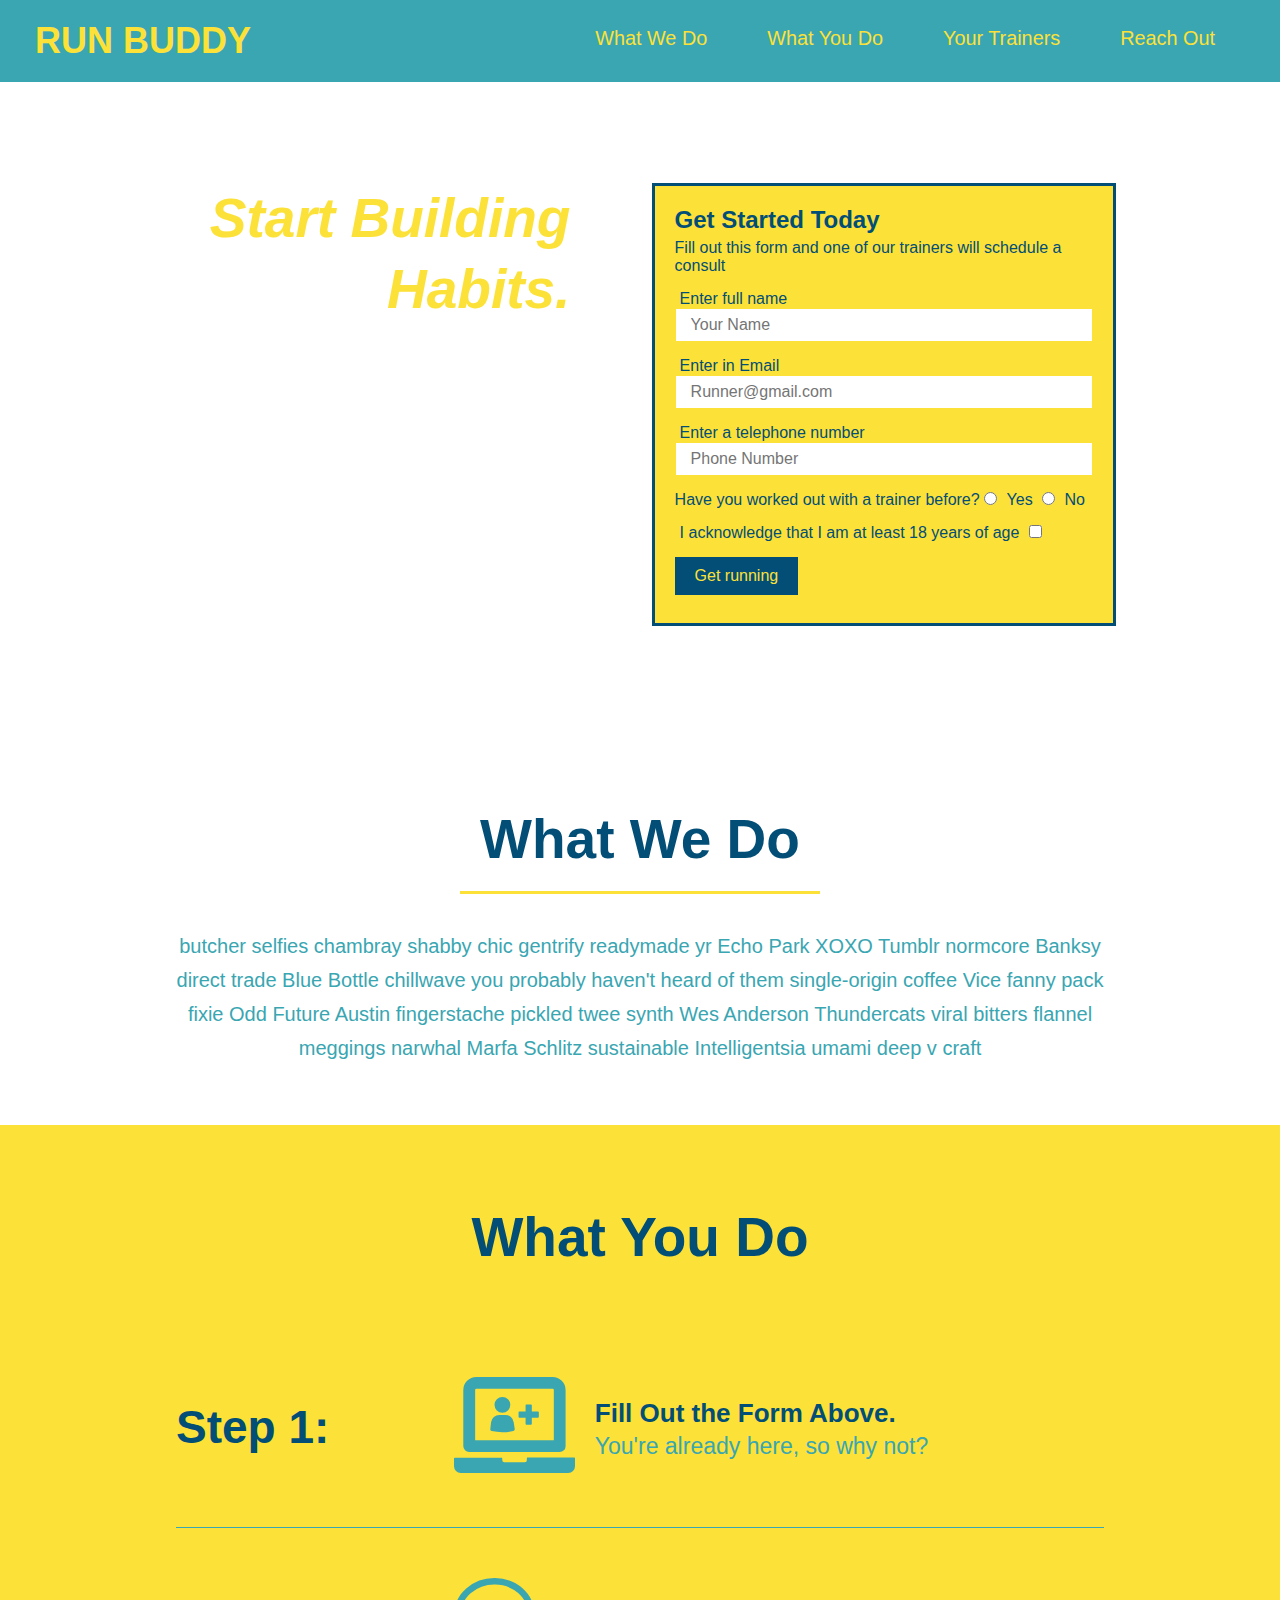
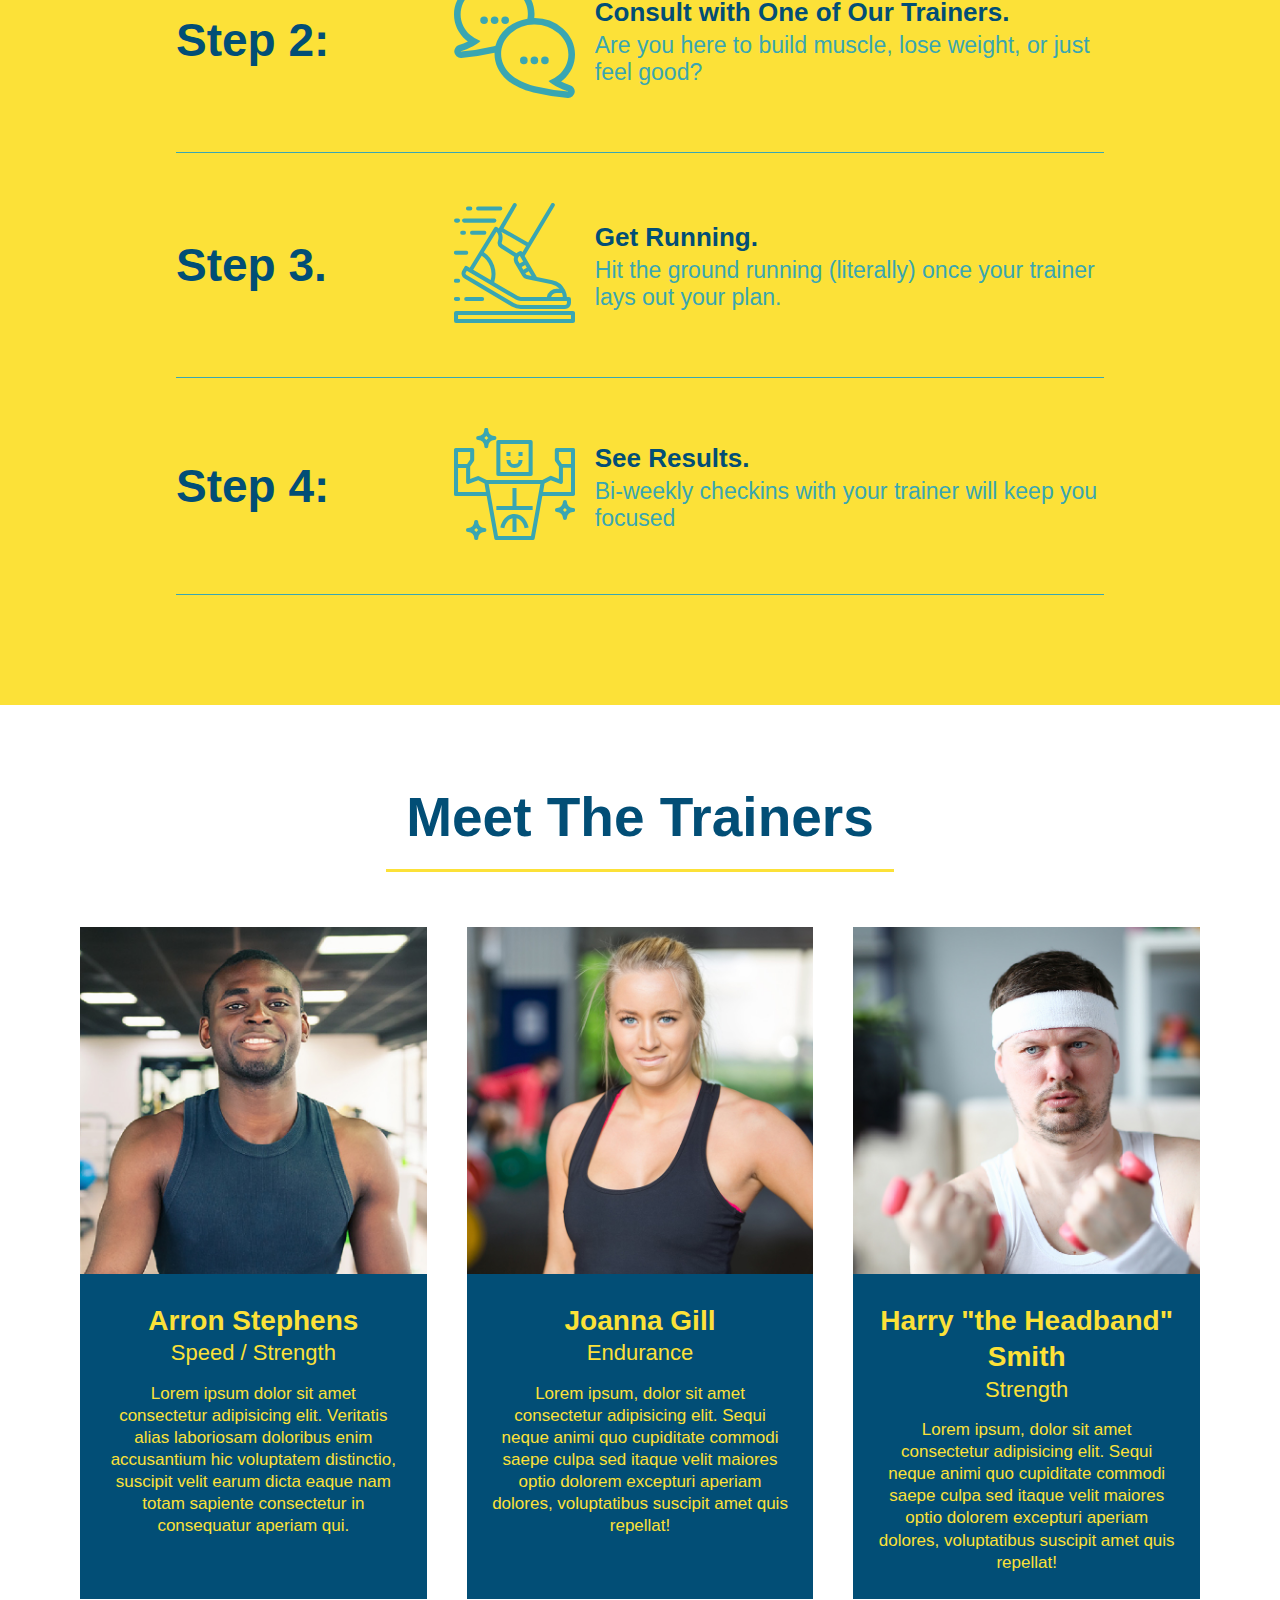
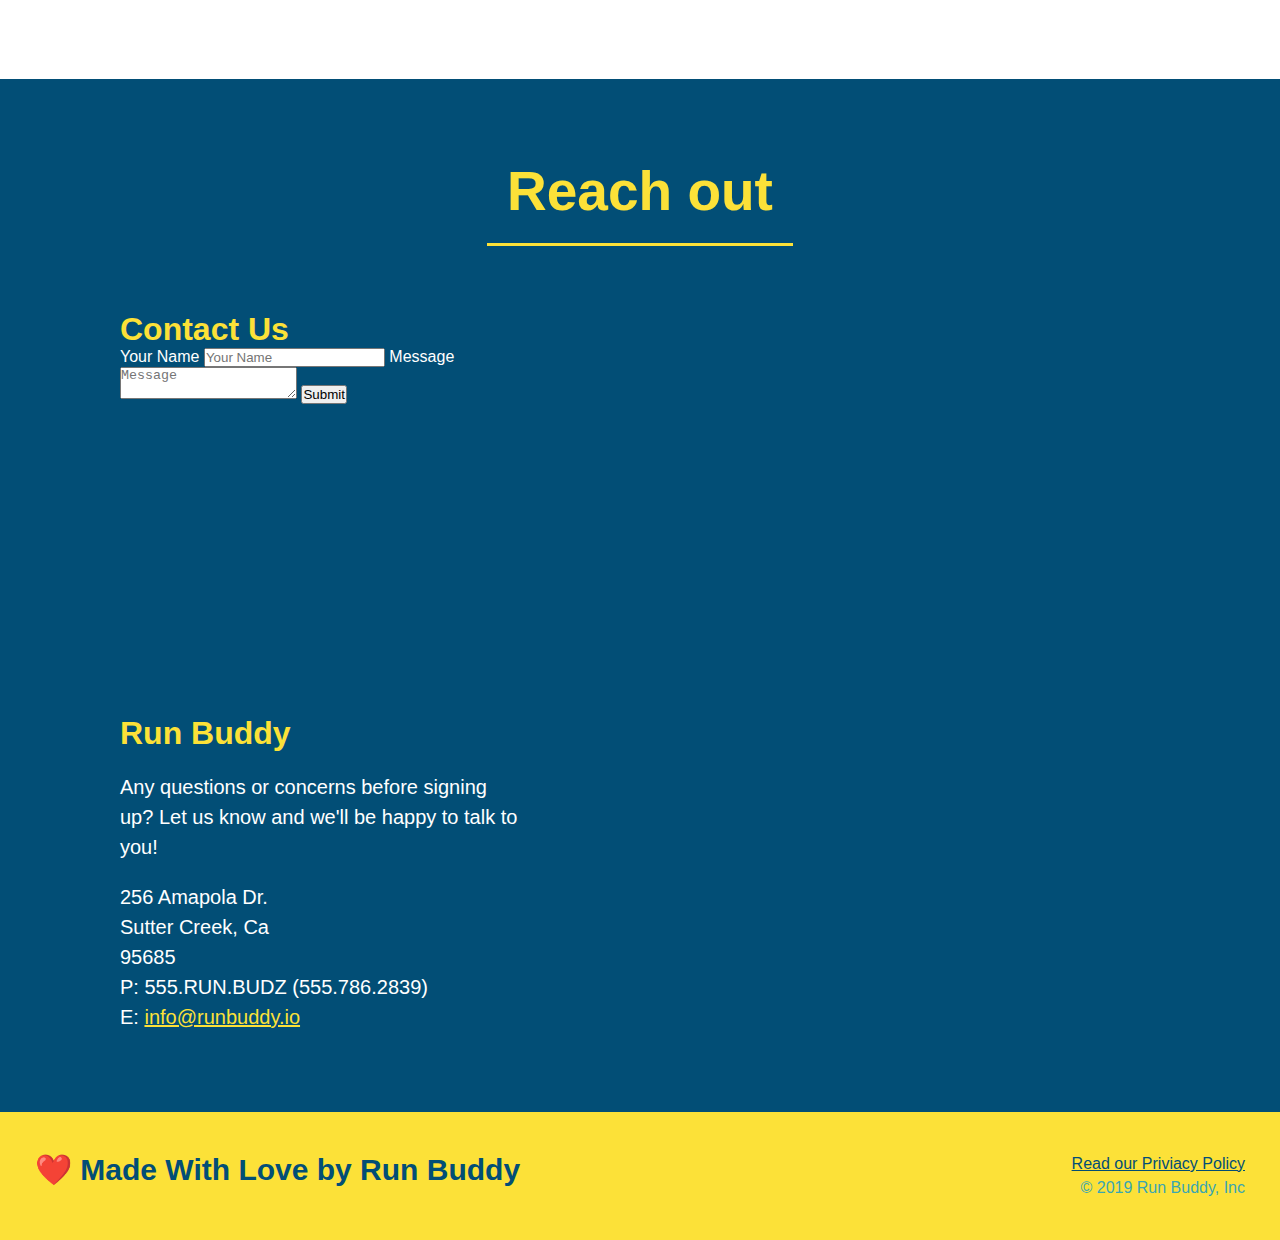
==== commit 30f44626: "Added flex box to trainers section" ====
--- a/index.html
+++ b/index.html
@@ -201,62 +201,66 @@
     </section>
 
     <!--"Meet The Trainers" Section-->
+
     <section id="your-trainers" class="trainers">
       <div class="flex-row">
         <h2 class="section-title primary-border">Meet The Trainers</h2>
       </div>
-      <article class="trainer">
-        <img
-          src="./assets/images/trainer-1.jpg"
-          alt="Aaron in his workout gear, ready to pump iron"
-        />
-        <div class="trainer-bio text-left">
-          <h3>Arron Stephens</h3>
-          <h4>Speed / Strength</h4>
-          <p>
-            Lorem ipsum dolor sit amet consectetur adipisicing elit. Veritatis
-            alias laboriosam doloribus enim accusantium hic voluptatem
-            distinctio, suscipit velit earum dicta eaque nam totam sapiente
-            consectetur in consequatur aperiam qui.
-          </p>
-        </div>
-      </article>
-
-      <!-- second trainer bio -->
-      <article class="trainer">
-        <div class="trainer-bio text-right">
-          <h3>Joanna Gill</h3>
-          <h4>Endurance</h4>
-          <p>
-            Lorem ipsum, dolor sit amet consectetur adipisicing elit. Sequi
-            neque animi quo cupiditate commodi saepe culpa sed itaque velit
-            maiores optio dolorem excepturi aperiam dolores, voluptatibus
-            suscipit amet quis repellat!
-          </p>
-        </div>
-        <img
-          src="./assets/images/trainer-2.jpg"
-          alt="Joanna Gill cooling off after a workout"
-        />
-      </article>
-
-      <!-- third trainer bio -->
-      <article class="trainer">
-        <img
-          src="./assets/images/trainer-3.jpg"
-          alt="Harry Smith wearing a headband and lifting comically small pink weights"
-        />
-        <div class="trainer-bio text-left">
-          <h3>Harry "the Headband" Smith</h3>
-          <h4>Strength</h4>
-          <p>
-            Lorem ipsum, dolor sit amet consectetur adipisicing elit. Sequi
-            neque animi quo cupiditate commodi saepe culpa sed itaque velit
-            maiores optio dolorem excepturi aperiam dolores, voluptatibus
-            suscipit amet quis repellat!
-          </p>
-        </div>
-      </article>
+      <div class="trainers">
+        <article class="trainer">
+          <img
+            src="./assets/images/trainer-1.jpg"
+            alt="Aaron in his workout gear, ready to pump iron"
+          />
+          <div class="trainer-bio">
+            <h3 class="trainer-name">Arron Stephens</h3>
+            <h4 class="trainer-role">Speed / Strength</h4>
+
+            <p>
+              Lorem ipsum dolor sit amet consectetur adipisicing elit. Veritatis
+              alias laboriosam doloribus enim accusantium hic voluptatem
+              distinctio, suscipit velit earum dicta eaque nam totam sapiente
+              consectetur in consequatur aperiam qui.
+            </p>
+          </div>
+        </article>
+
+        <!-- second trainer bio -->
+        <article class="trainer">
+          <img
+            src="./assets/images/trainer-2.jpg"
+            alt="Joanna Gill cooling off after a workout"
+          />
+          <div class="trainer-bio">
+            <h3 class="trainer-name">Joanna Gill</h3>
+            <h4 class="trainer-role">Endurance</h4>
+            <p>
+              Lorem ipsum, dolor sit amet consectetur adipisicing elit. Sequi
+              neque animi quo cupiditate commodi saepe culpa sed itaque velit
+              maiores optio dolorem excepturi aperiam dolores, voluptatibus
+              suscipit amet quis repellat!
+            </p>
+          </div>
+        </article>
+
+        <!-- third trainer bio -->
+        <article class="trainer">
+          <img
+            src="./assets/images/trainer-3.jpg"
+            alt="Harry Smith wearing a headband and lifting comically small pink weights"
+          />
+          <div class="trainer-bio">
+            <h3 class="trainer-name">Harry "the Headband" Smith</h3>
+            <h4 class="trainer-role">Strength</h4>
+            <p>
+              Lorem ipsum, dolor sit amet consectetur adipisicing elit. Sequi
+              neque animi quo cupiditate commodi saepe culpa sed itaque velit
+              maiores optio dolorem excepturi aperiam dolores, voluptatibus
+              suscipit amet quis repellat!
+            </p>
+          </div>
+        </article>
+      </div>
     </section>
 
     <!--"Reach Out" Section-->
--- a/assets/css/style.css/style.css
+++ b/assets/css/style.css/style.css
@@ -179,24 +179,31 @@
   }
   /* HERO STYLES END */
 
+  .trainers{
+
+    width: 100%;
+    margin: 0 auto;
+    display: flex;
+    flex-wrap: wrap;
+    justify-content: space-around;
+}
+
   .trainer {
-    overflow: auto;
+    
     text-align: center;
-    width: 900px;
-    margin: 0 auto 39px auto;
+    flex: 1;
+    margin: 20px;
     background: #024e76;
     color: #fce138;
   }
 
   .trainer img {
-    width: 35%;
-    float: left;
+    width: 100%;    
   }
 
   .trainer-bio{
-    padding: 35px;
-    float: left;
-    width:65%;
+    padding: 25px;     
+    line-height: 1.3;
   }
 
   .trainers{
@@ -222,19 +229,19 @@
   }
 
   .trainer-bio h3{
-    font-size: 32px;
-    margin-bottom: 8px;
+    font-size: 28px;
+    
   }
 
   .trainer-bio h4{
     font-weight: lighter;
-    font-size: 26px;
-    margin-bottom: 25px;     
+    font-size: 22px;
+    margin-bottom: 15px;     
 }
 
 .trainer-bio p{
     font-size: 17px;
-    line-height: 1.3;
+    
 }
 
 
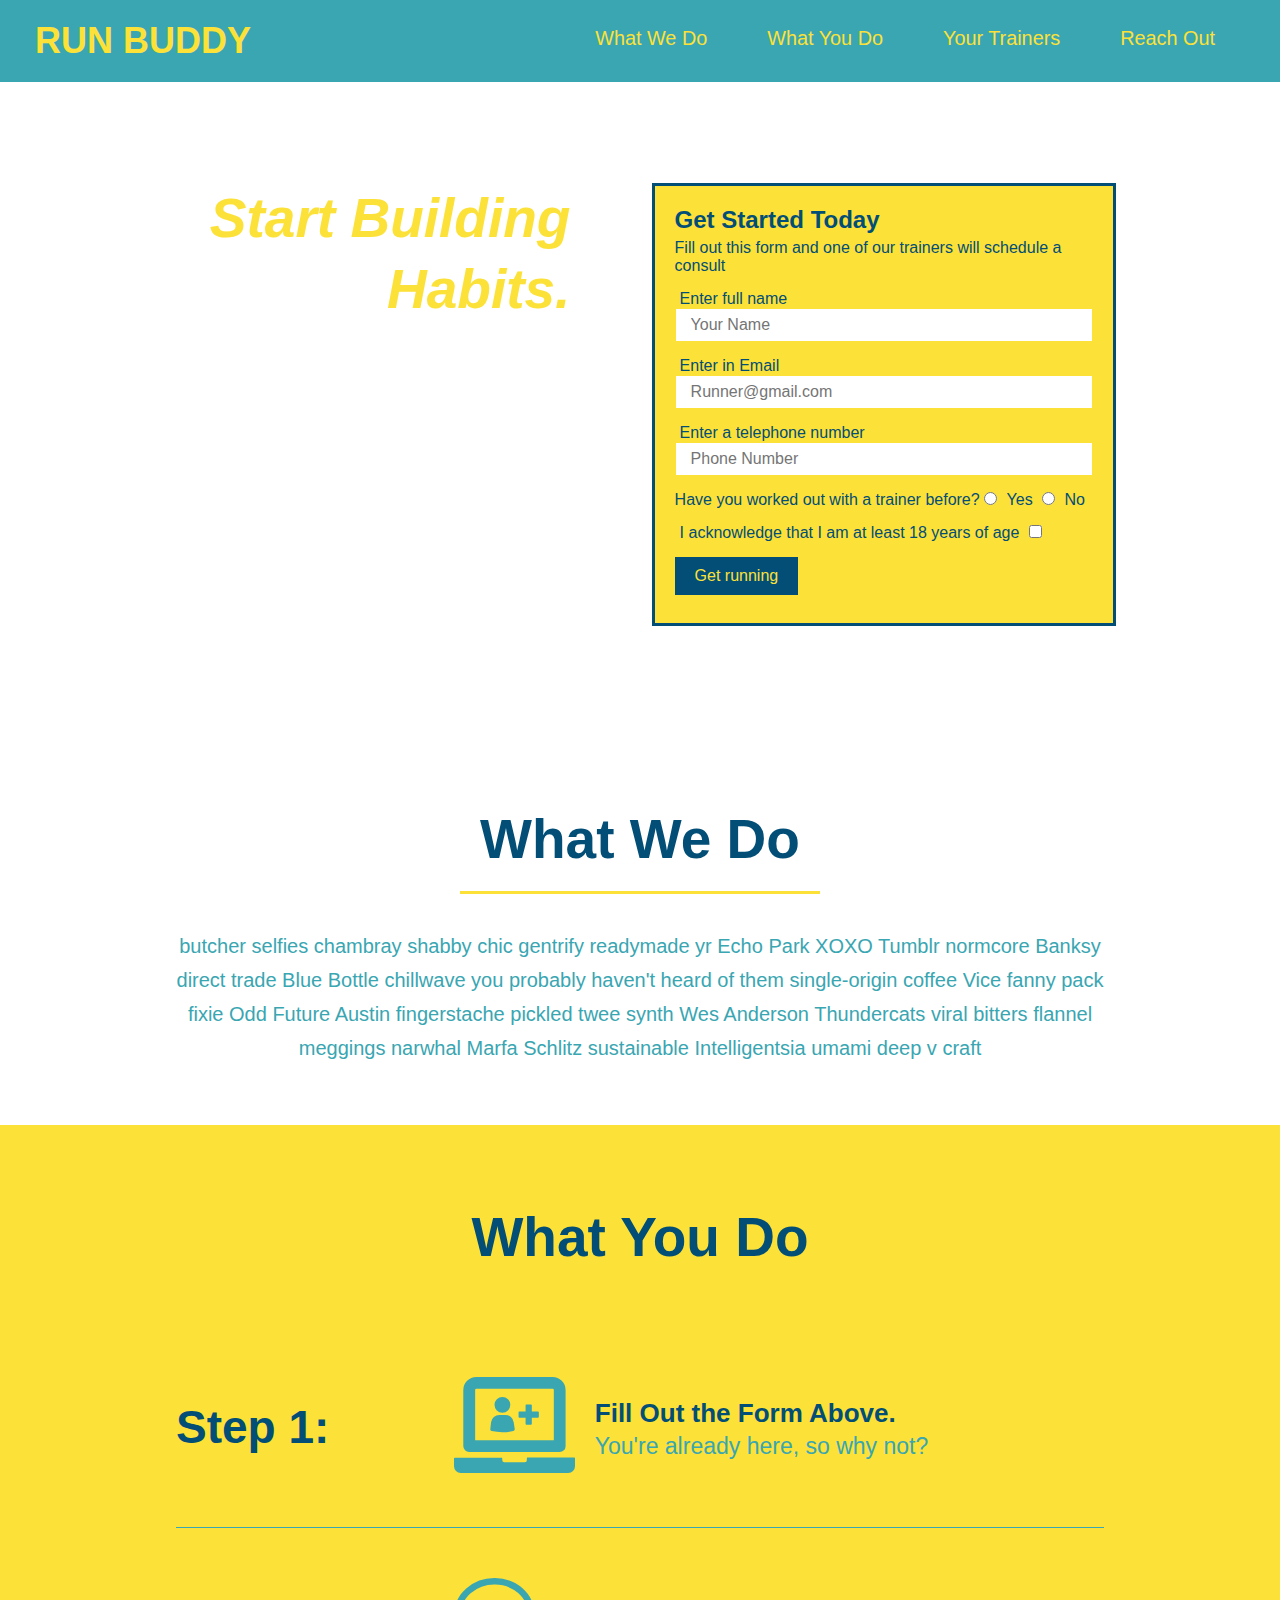
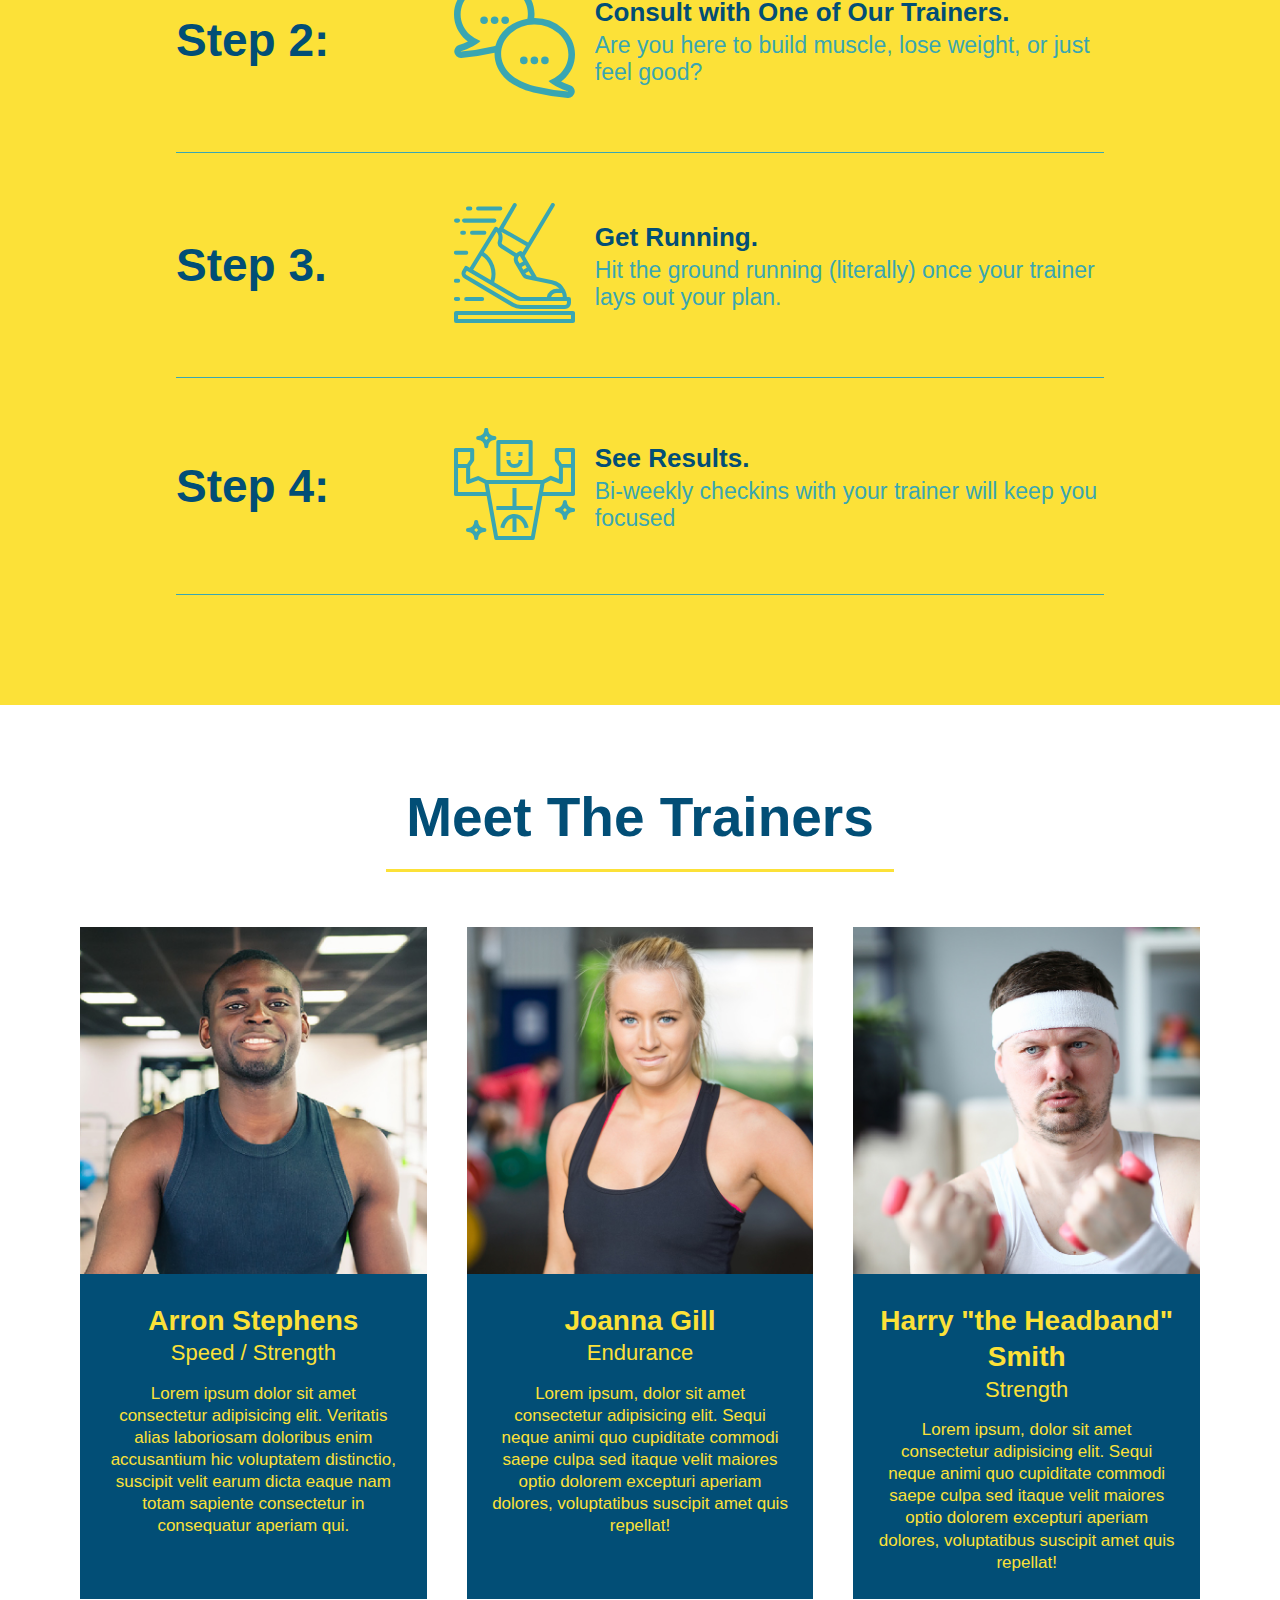
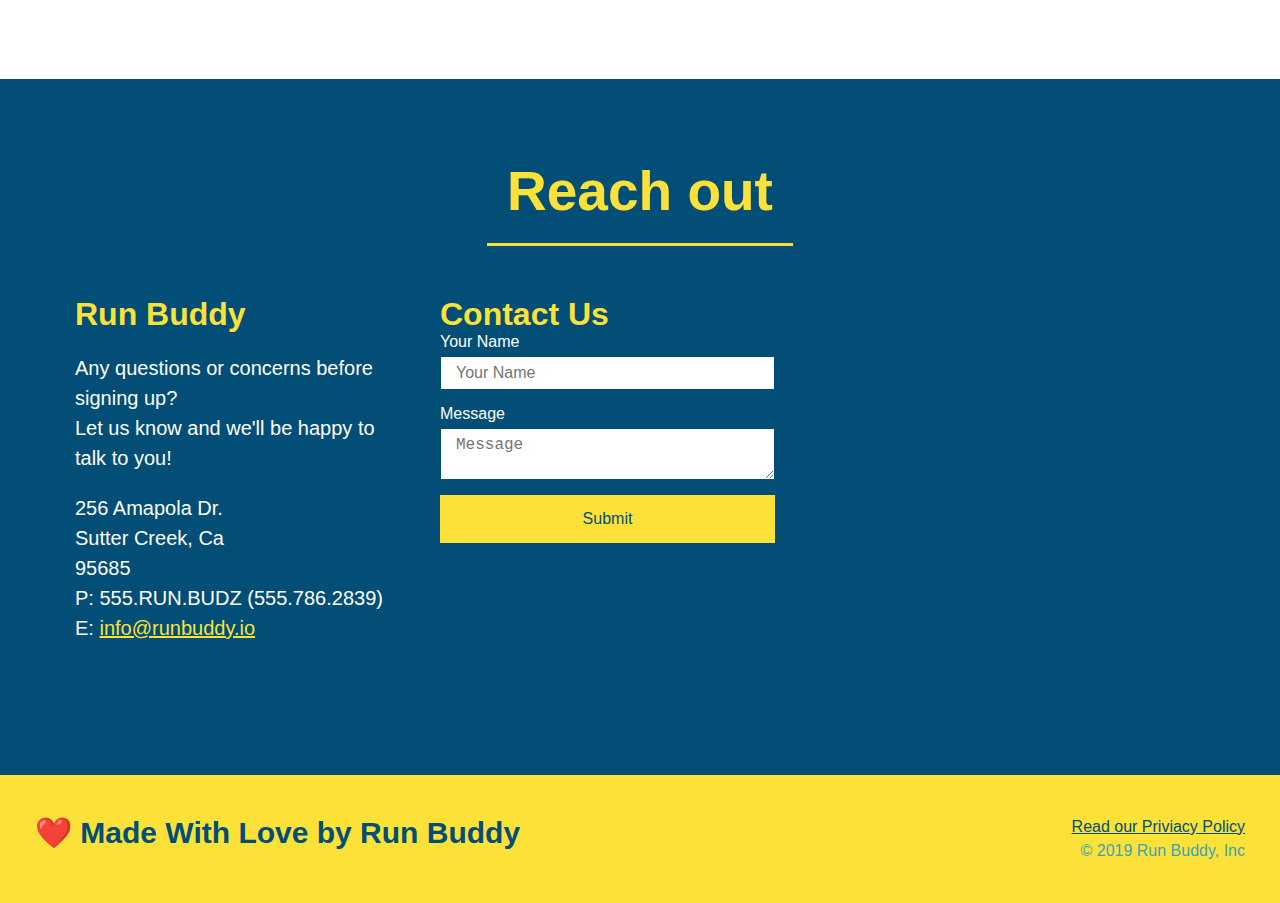
==== commit f1f217bc: "added flex box to contact us section" ====
--- a/index.html
+++ b/index.html
@@ -272,6 +272,24 @@
       <!-- Contact Container-->
 
       <div class="contact-info">
+        <div>
+          <h3>Run Buddy</h3>
+
+          <p>
+            Any questions or concerns before signing up?
+            <br />
+            Let us know and we'll be happy to talk to you!
+          </p>
+
+          <address>
+            256 Amapola Dr. <br />
+            Sutter Creek, Ca <br />
+            95685 <br />
+            P: <a href="tel:555.786.2839"></a> 555.RUN.BUDZ (555.786.2839)<br />
+            E: <a href="mailto:info@runbuddy.io">info@runbuddy.io</a>
+          </address>
+        </div>
+
         <div class="contact-form">
           <h3>Contact Us</h3>
           <form>
@@ -285,31 +303,16 @@
           </form>
         </div>
 
-        <iframe
-          src="https://www.google.com/maps/embed?pb=!1m18!1m12!1m3!1d3126.765339295343!2d-120.8158070844454!3d38.400674483674074!2m3!1f0!2f0!3f0!3m2!1i1024!2i768!4f13.1!3m3!1m2!1s0x809a7cadc48bed51%3A0x60670ba863df2eb3!2s265%20Amapola%20Dr%2C%20Sutter%20Creek%2C%20CA%2095685!5e0!3m2!1sen!2sus!4v1656879940881!5m2!1sen!2sus"
-          width="400"
-          height="400"
-          style="border: 0"
-          allowfullscreen=""
-          loading="lazy"
-          referrerpolicy="no-referrer-when-downgrade"
-        ></iframe>
-
         <div>
-          <h3>Run Buddy</h3>
-
-          <p>
-            Any questions or concerns before signing up? Let us know and we'll
-            be happy to talk to you!
-          </p>
-
-          <address>
-            256 Amapola Dr. <br />
-            Sutter Creek, Ca <br />
-            95685 <br />
-            P: 555.RUN.BUDZ (555.786.2839)<br />
-            E: <a href="mailto:info@runbuddy.io">info@runbuddy.io</a>
-          </address>
+          <iframe
+            src="https://www.google.com/maps/embed?pb=!1m18!1m12!1m3!1d3126.765339295343!2d-120.8158070844454!3d38.400674483674074!2m3!1f0!2f0!3f0!3m2!1i1024!2i768!4f13.1!3m3!1m2!1s0x809a7cadc48bed51%3A0x60670ba863df2eb3!2s265%20Amapola%20Dr%2C%20Sutter%20Creek%2C%20CA%2095685!5e0!3m2!1sen!2sus!4v1656879940881!5m2!1sen!2sus"
+            width="400"
+            height="400"
+            style="border: 0"
+            allowfullscreen=""
+            loading="lazy"
+            referrerpolicy="no-referrer-when-downgrade"
+          ></iframe>
         </div>
       </div>
     </section>
--- a/assets/css/style.css/style.css
+++ b/assets/css/style.css/style.css
@@ -345,6 +345,12 @@
   color: #024e76;
 }
 
+.contact-info{
+  display: flex;
+  justify-content: space-between;
+  flex-wrap: wrap;
+
+}
 
 .contact{
     background-color: #024e76;
@@ -356,17 +362,53 @@
 
 }
 
+.contact-form input, .contact-form textarea{
+border: 1px solid #024e76;
+
+display: block;
+
+padding: 7px 15px;
+
+font-size: 16px;
+
+color: #024e76;
+
+width: 100%;
+
+margin-bottom: 15px;
+
+margin-top: 5px;
+}
+
+.contact-form button{
+
+  width: 100%;
+
+border: none;
+
+background: #fce138;
+
+color: #024e76;
+
+text-align: center;
+
+padding: 15px 0;
+
+font-size: 16px;
+}
+
+.contact-info > * {
+  flex: 1;
+  margin: 15px;
+}
+
 .contact-info iframe {
-    width: 400px;
+    
     height: 400px;
   }
 
   .contact-info div{
-    width: 400px;
-    display: inline-block;
-    text-align: left;
-    vertical-align: top;
-    margin: 30px 0 0 60px;
+  
     color: white    
   }
   .contact-info h3 {
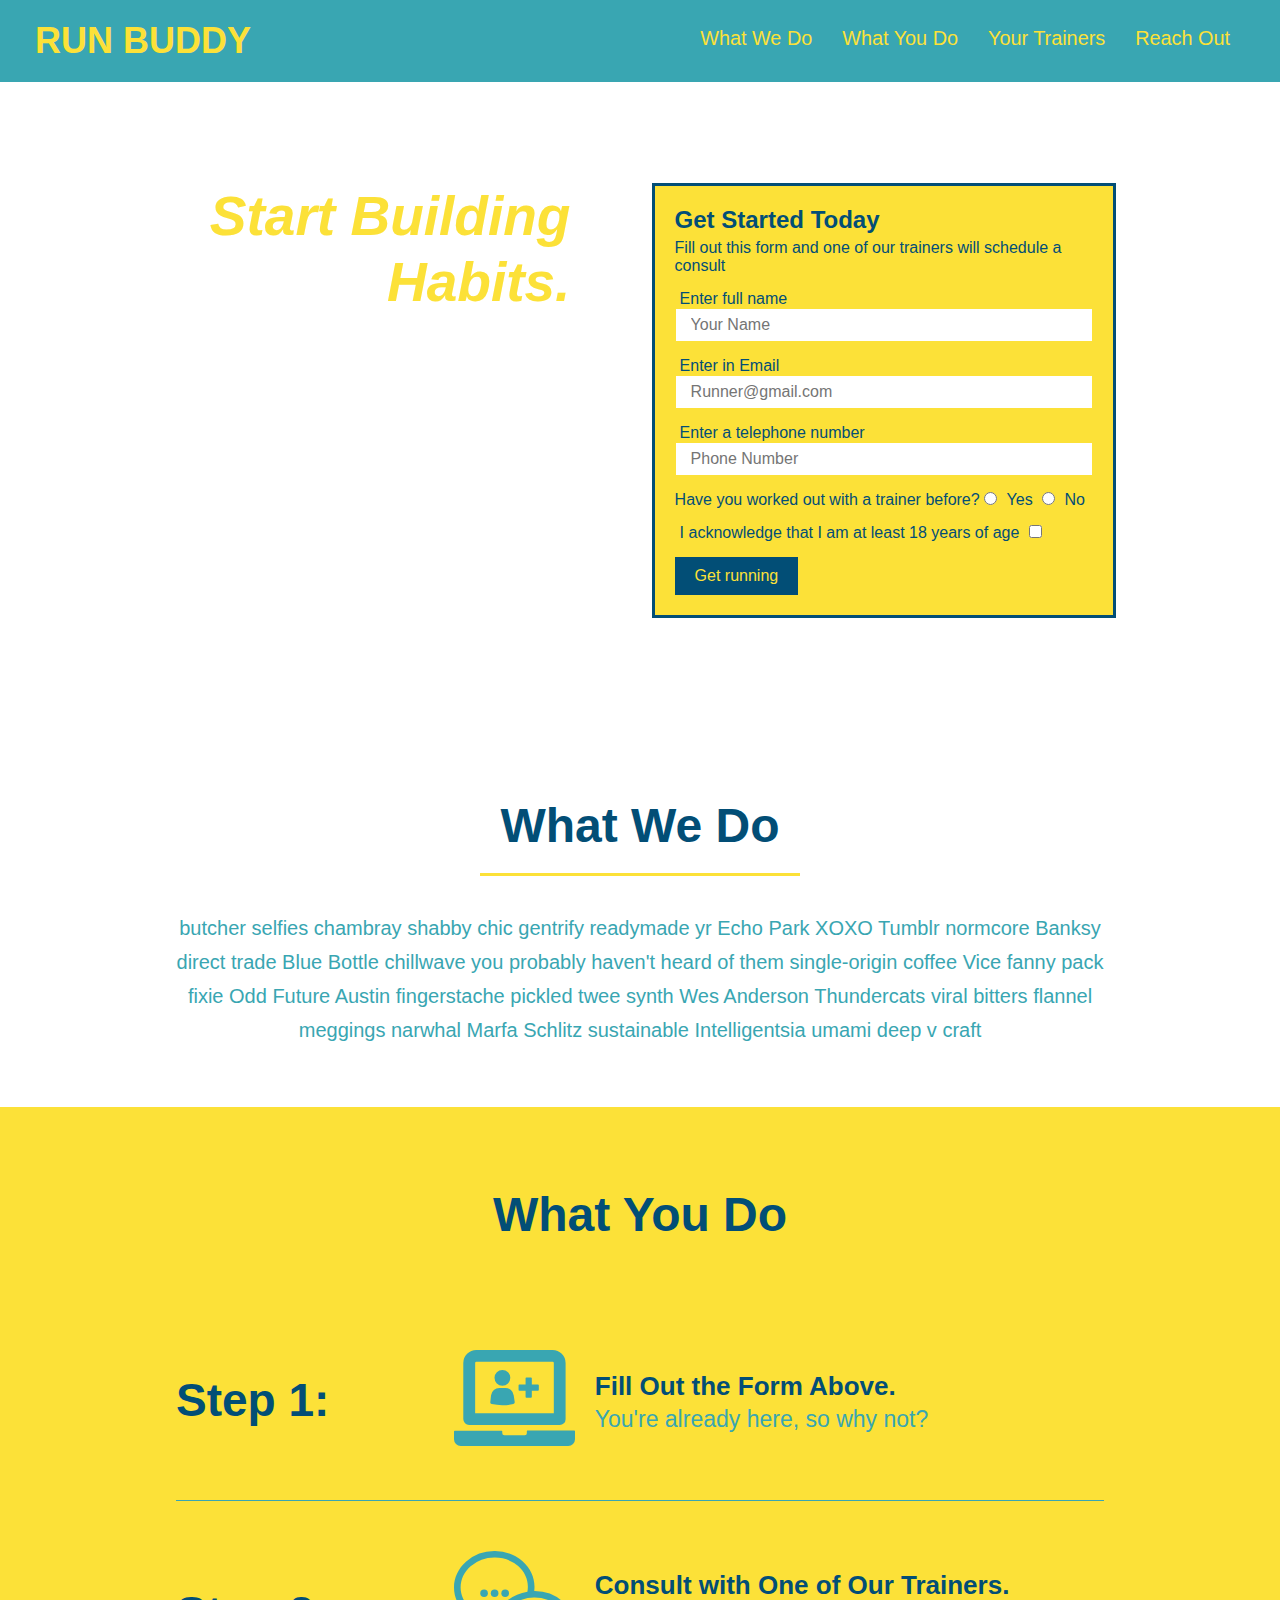
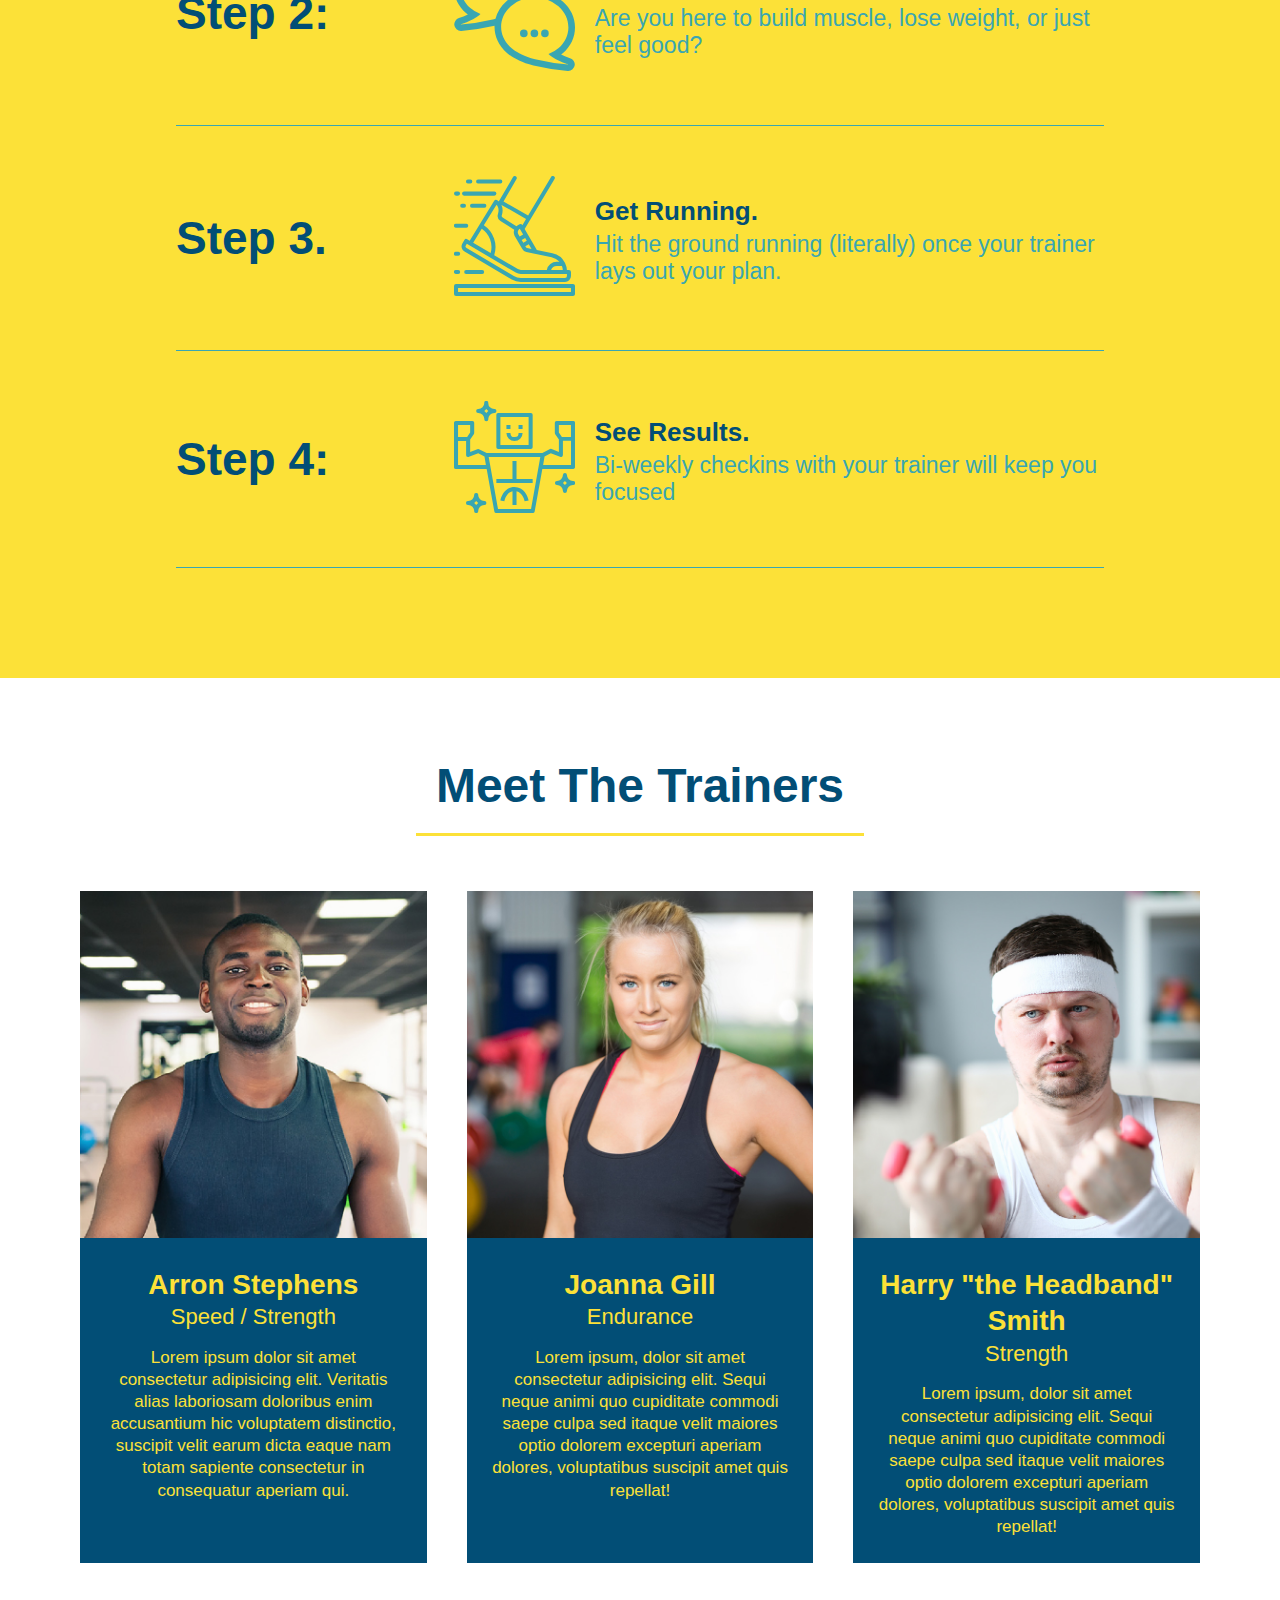
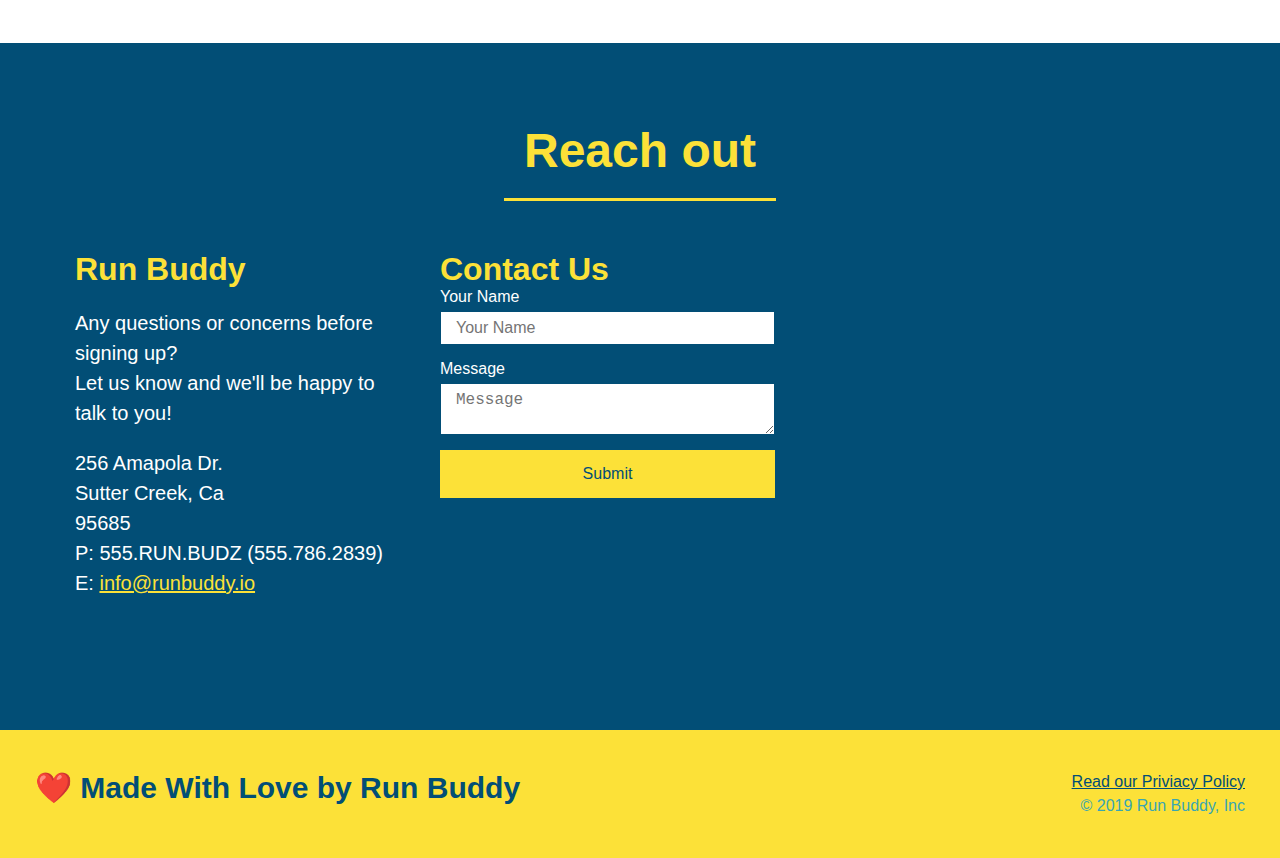
==== commit a01e298c: "added media querry for mobile site" ====
--- a/index.html
+++ b/index.html
@@ -4,6 +4,8 @@
   <head>
     <link rel="stylesheet" href="./assets/css/style.css/style.css" />
     <meta charset="UTF-8" />
+    <meta />
+    <meta name="viewport" content="width=device-width" />
 
     <title>Run buddy🏃</title>
   </head>
--- a/assets/css/style.css/style.css
+++ b/assets/css/style.css/style.css
@@ -1,71 +1,71 @@
 * {
    
-    margin: 0;
-   
-    padding: 0;
-
-    box-sizing: border-box;
+  margin: 0;
+ 
+  padding: 0;
+
+  box-sizing: border-box;
 }
 
 body{
 
-    font-family: Arial, Helvetica, sans-serif;
-
-    /* more on this crazy alphanumerical value in a minute*/
-
-    color: #39a6b2;
+  font-family: Arial, Helvetica, sans-serif;
+
+  /* more on this crazy alphanumerical value in a minute*/
+
+  color: #39a6b2;
 }
 
 /* apply styles to <header> */
 header{
-    flex-wrap: wrap;
-
-    justify-content: space-between;
-
-    display: flex;
-
-    padding: 20px 35px;
-
-    background-color: #39a6b2;
+  flex-wrap: wrap;
+
+  justify-content: space-between;
+
+  display: flex;
+
+  padding: 20px 35px;
+
+  background-color: #39a6b2;
 }
 
 
 header h1{
 
-    font-weight: bold;
-
-    font-size: 36px;
- 
-    color: #fce138;
- 
-    margin: 0;
- 
-    
-    
+  font-weight: bold;
+
+  font-size: 36px;
+
+  color: #fce138;
+
+  margin: 0;
+
+  
+  
 }
 header a {
 
-    text-decoration: none;
-    
+  text-decoration: none;
+  
 color: #fce138;
 }
 
 header nav {
-    
-    
-    margin: 7px 0;
+  
+  
+  margin: 7px 0;
 }
 
 header nav ul{
-  display: flex;
-
-  flex-wrap: wrap;
-
-  justify-content: space-between;
-
-  align-items: center;
-
-  list-style: none;
+display: flex;
+
+flex-wrap: wrap;
+
+justify-content: space-between;
+
+align-items: center;
+
+list-style: none;
 
 }
 
@@ -73,191 +73,192 @@
 
 
 
-    
-    margin: 0 30px;
-    
-    font-weight: lighter;
-    
-    font-size: 1.55vw ;
+  
+  padding: 10px 15px;
+  
+  font-weight: lighter;
+  
+  font-size: 1.55vw ;
 }
 
 /* hero style start*/
 .hero{
-    display: flex;  
-    justify-content: center;
-    flex-wrap: wrap;
-    background-image:url(https://static.fullstack-bootcamp.com/module-2/flipped-hero-image.jpg);
-    background-size: cover;
-    background-position: center;
-    
+  display: flex;  
+  justify-content: center;
+  flex-wrap: wrap;
+  background-image:url(https://static.fullstack-bootcamp.com/module-2/flipped-hero-image.jpg);
+  background-size: cover;
+  background-position: center;
+  align-items: flex-start;
+  
 }
 /*Hero style end*/
 
 section{
-    padding: 60px;
-    
+  padding: 60px;
+  
 }
 
 footer{
 
-    display: flex;
-
-    justify-content: space-between;
-
-    flex-wrap: wrap;
-    
-    background-color: #fce138;
-    
-    width: 100%;
-
-    padding: 40px 35px;
+  display: flex;
+
+  justify-content: space-between;
+
+  flex-wrap: wrap;
+  
+  background-color: #fce138;
+  
+  width: 100%;
+
+  padding: 40px 35px;
 }
 
 footer h2 {
-    
-   
-    
-    color: #024e76;
-    
-    font-size: 30px;
-    
-    margin: 0;
-    }
+  
+ 
+  
+  color: #024e76;
+  
+  font-size: 30px;
+  
+  margin: 0;
+  }
 
 footer div{ 
-    
-    
-    line-height: 1.5;
-    
-    text-align: right;
+  
+  
+  line-height: 1.5;
+  
+  text-align: right;
 
 }
 
 footer a {
-    color: #024e76;
+  color: #024e76;
 }
 
 .hero-form{
-    background-color: #fce138;
-    padding: 20px;
-    width: 40%;
-    margin: 3.5%;
-    color: #024e76;
-    border: solid 3px#024e76;
-    
+  background-color: #fce138;
+  padding: 20px;
+  width: 40%;
+  margin: 3.5%;
+  color: #024e76;
+  border: solid 3px#024e76;
+  
 }
 
 .hero p{
-    margin: 5px 0 15px 0;
+  margin: 5px 0 15px 0;
 }
 
 .hero-form h3{
-    font-size: 24px;
-    margin: 0;
-  }
-
-  .form-input {
-    border: 1px solid #fce138;
-    display: block;
-    padding: 7px 15px;
-    font-size: 16px;
-    color: #024e76;
-    width: 100%;
-    margin-bottom: 15px;
-  }
-
-  .hero-form label{
-    margin: 0 5px;
-  }
-
-  .hero-form button {
-    color: #fce138;
-    background-color: #024e76;
-    border: none;
-    padding: 10px 20px;
-    font-size: 16px;
-  }
-  /* HERO STYLES END */
-
-  .trainers{
-
-    width: 100%;
-    margin: 0 auto;
-    display: flex;
-    flex-wrap: wrap;
-    justify-content: space-around;
-}
-
-  .trainer {
-    
-    text-align: center;
-    flex: 1;
-    margin: 20px;
-    background: #024e76;
-    color: #fce138;
-  }
-
-  .trainer img {
-    width: 100%;    
-  }
-
-  .trainer-bio{
-    padding: 25px;     
-    line-height: 1.3;
-  }
-
-  .trainers{
-    
-    color:#024e76 ;
-
-  }
-
-  .section-title primary-border{
+  font-size: 24px;
+  margin: 0;
+}
+
+.form-input {
+  border: 1px solid #fce138;
+  display: block;
+  padding: 7px 15px;
+  font-size: 16px;
+  color: #024e76;
+  width: 100%;
+  margin-bottom: 15px;
+}
+
+.hero-form label{
+  margin: 0 5px;
+}
+
+.hero-form button {
+  color: #fce138;
+  background-color: #024e76;
+  border: none;
+  padding: 10px 20px;
+  font-size: 16px;
+}
+/* HERO STYLES END */
+
+.trainers{
+
+  width: 100%;
+  margin: 0 auto;
+  display: flex;
+  flex-wrap: wrap;
+  justify-content: space-around;
+}
+
+.trainer {
+  
+  text-align: center;
+  flex: 1;
+  margin: 20px;
+  background: #024e76;
+  color: #fce138;
+}
+
+.trainer img {
+  width: 100%;    
+}
+
+.trainer-bio{
+  padding: 25px;     
+  line-height: 1.3;
+}
+
+.trainers{
+  
+  color:#024e76 ;
+
+}
+
+.section-title primary-border{
 font-size: 40px;
-  }
-
-  .text-left{
-    text-align: left;
-  }
-
-  .text-right{
-    text-align: right;    
-  }
-
-  .flex-row{
-    display: flex;
-  }
-
-  .trainer-bio h3{
-    font-size: 28px;
-    
-  }
-
-  .trainer-bio h4{
-    font-weight: lighter;
-    font-size: 22px;
-    margin-bottom: 15px;     
+}
+
+.text-left{
+  text-align: left;
+}
+
+.text-right{
+  text-align: right;    
+}
+
+.flex-row{
+  display: flex;
+}
+
+.trainer-bio h3{
+  font-size: 28px;
+  
+}
+
+.trainer-bio h4{
+  font-weight: lighter;
+  font-size: 22px;
+  margin-bottom: 15px;     
 }
 
 .trainer-bio p{
-    font-size: 17px;
-    
+  font-size: 17px;
+  
 }
 
 
 
 .intro p{
-    line-height: 1.7;
-    color: #39a6b2;
-    width: 80%;
-    font-size: 20px; 
-    margin: 0 auto; 
-    text-align: center;
+  line-height: 1.7;
+  color: #39a6b2;
+  width: 80%;
+  font-size: 20px; 
+  margin: 0 auto; 
+  text-align: center;
 }
 
 .steps{
-    
-    background: #fce138;
+  
+  background: #fce138;
 }
 
 
@@ -266,7 +267,7 @@
 padding: 20px;
 text-align: center;
 margin: 0 auto 35px auto;
-font-size: 55px;
+font-size: 48px;
 color: #024e76;
 
 
@@ -275,90 +276,90 @@
 }
 
 .primary-border {
-    border-color: #fce138;
+  border-color: #fce138;
 }
 
 .secondary-border{
-    border-color: #39a6b2;
+  border-color: #39a6b2;
 }
 
 
 .step{
-  margin: 50px auto;
-
-  padding-bottom: 50px;
-
-  width: 80%;
-
-  border-bottom: 1px solid #39a6b2;
-
-  display: flex;
-
-  flex-wrap: wrap;
-
-  align-items: center;
-
-  justify-content: space-between;
-
-  }
-
-  .step-text{
-    flex: 12;
-  }
+margin: 50px auto;
+
+padding-bottom: 50px;
+
+width: 80%;
+
+border-bottom: 1px solid #39a6b2;
+
+display: flex;
+
+flex-wrap: wrap;
+
+align-items: center;
+
+justify-content: space-between;
+
+}
+
+.step-text{
+  flex: 12;
+}
 
 .step-img{
-  flex: 1 12%;
-
-  margin-right: 20px ;
+flex: 1 12%;
+
+margin-right: 20px ;
 }
 
 .step-info{
-  flex: 2 70%;
-  
-  display: flex;
-
-  flex-wrap: wrap;
-
-  align-items: center;
+flex: 2 70%;
+
+display: flex;
+
+flex-wrap: wrap;
+
+align-items: center;
 }
 
 .step h3{
-    color: #024e76;
-    font-size: 46px;
-    flex: 1 30%;       
+  color: #024e76;
+  font-size: 46px;
+  flex: 1 30%;       
 }
 
 .step-text p{
-    color: #39a6b2;
-    font-size: 23px;
+  color: #39a6b2;
+  font-size: 23px;
 }
 
 .steps-img img {
-  max-width: 100%;
+max-width: 100%;
 }
 
 .step-text h4{
-  font-size: 26px;
-
-  line-height: 1.5;
-
-  color: #024e76;
+font-size: 26px;
+
+line-height: 1.5;
+
+color: #024e76;
 }
 
 .contact-info{
-  display: flex;
-  justify-content: space-between;
-  flex-wrap: wrap;
+display: flex;
+justify-content: space-between;
+flex-wrap: wrap;
 
 }
 
 .contact{
-    background-color: #024e76;
-      
+  background-color: #024e76;
+    
 }
 
 .contact h2{
-    color: #fce138;
+  color: #fce138;
 
 }
 
@@ -382,66 +383,158 @@
 
 .contact-form button{
 
+width: 100%;
+
+border: none;
+
+background: #fce138;
+
+color: #024e76;
+
+text-align: center;
+
+padding: 15px 0;
+
+font-size: 16px;
+}
+
+.contact-info > * {
+flex: 1;
+margin: 15px;
+}
+
+.contact-info iframe {
+  
+  height: 400px;
+}
+
+.contact-info div{
+
+  color: white    
+}
+.contact-info h3 {
+  color: #fce138;
+  font-size: 32px;
+}
+
+.contact-info p, .contact-info address {
+  margin: 20px 0;
+  line-height: 1.5;
+  font-size: 20px;
+  font-style: normal;
+}
+
+.contact-info a {
+  color: #fce138;
+}
+
+/* REACH OUT STYLES END */
+
+.hero-cta {
+  width: 35%;
+  text-align: right;
+  margin: 3.5%;
+  color: #ffff;
+  font-size: 18px;
+  line-height: 1.3;
+  line-height: 1.2;
+}
+
+.hero-cta h2{
+  font-style: italic;
+  font-size: 55px;
+  color: #fce138;
+
+}
+
+@media screen and (max-width: 992px) {
+  body {
+    background-color: blue;
+  }
+}
+
+@media screen and (max-width: 980px) {
+header{
+  padding-bottom: 0;
+
+  justify-content: center;
+}
+
+header h1{
+width: 100%;
+
+text-align: center;
+}
+
+header nav ul{
+  margin-top: 20px;
+
   width: 100%;
 
-border: none;
-
-background: #fce138;
-
-color: #024e76;
-
+  justify-content: center;
+  }
+
+header nav ul li a{
+  font-size: 20px;
+}
+
+footer h2 footer div{
 text-align: center;
 
-padding: 15px 0;
-
-font-size: 16px;
-}
-
-.contact-info > * {
-  flex: 1;
-  margin: 15px;
-}
-
-.contact-info iframe {
-    
-    height: 400px;
-  }
-
-  .contact-info div{
-  
-    color: white    
-  }
-  .contact-info h3 {
-    color: #fce138;
-    font-size: 32px;
-  }
-  
-  .contact-info p, .contact-info address {
-    margin: 20px 0;
-    line-height: 1.5;
-    font-size: 20px;
-    font-style: normal;
-  }
-  
-  .contact-info a {
-    color: #fce138;
-  }
-  
-  /* REACH OUT STYLES END */
-
-  .hero-cta {
-    width: 35%;
-    text-align: right;
-    margin: 3.5%;
-    color: #ffff;
-    font-size: 18px;
-    line-height: 1.3;
-  }
-
-  .hero-cta h2{
-    font-style: italic;
-    font-size: 55px;
-    color: #fce138;
-
-  }
-  +text-align: center;
+
+width: 100%;
+}
+
+.hero-cta, .hero-form {
+  width: 100%;
+}
+
+.hero-cta {
+  text-align: center;
+}
+
+.section-title {
+  width: 80%;
+}
+
+.trainer {
+  flex: 0 70%;
+}
+
+.contact-info iframe{
+  flex: 1 100%;
+}
+
+}
+@media screen and (max-width: 575px) {
+
+  .hero-form button {
+    width: 100%;
+  }
+
+  .section-title {
+    width: 95%;
+  }
+
+  .intro p {
+    width: 100%;
+  }
+
+  .trainer {
+    flex: 0 100%;
+  }
+
+  .contact-info {
+    text-align: center;
+  }
+
+  .contact-info > * {
+    flex: 0 100%;
+  }
+
+  .contact-form {
+    order: 3;
+  }
+}
+
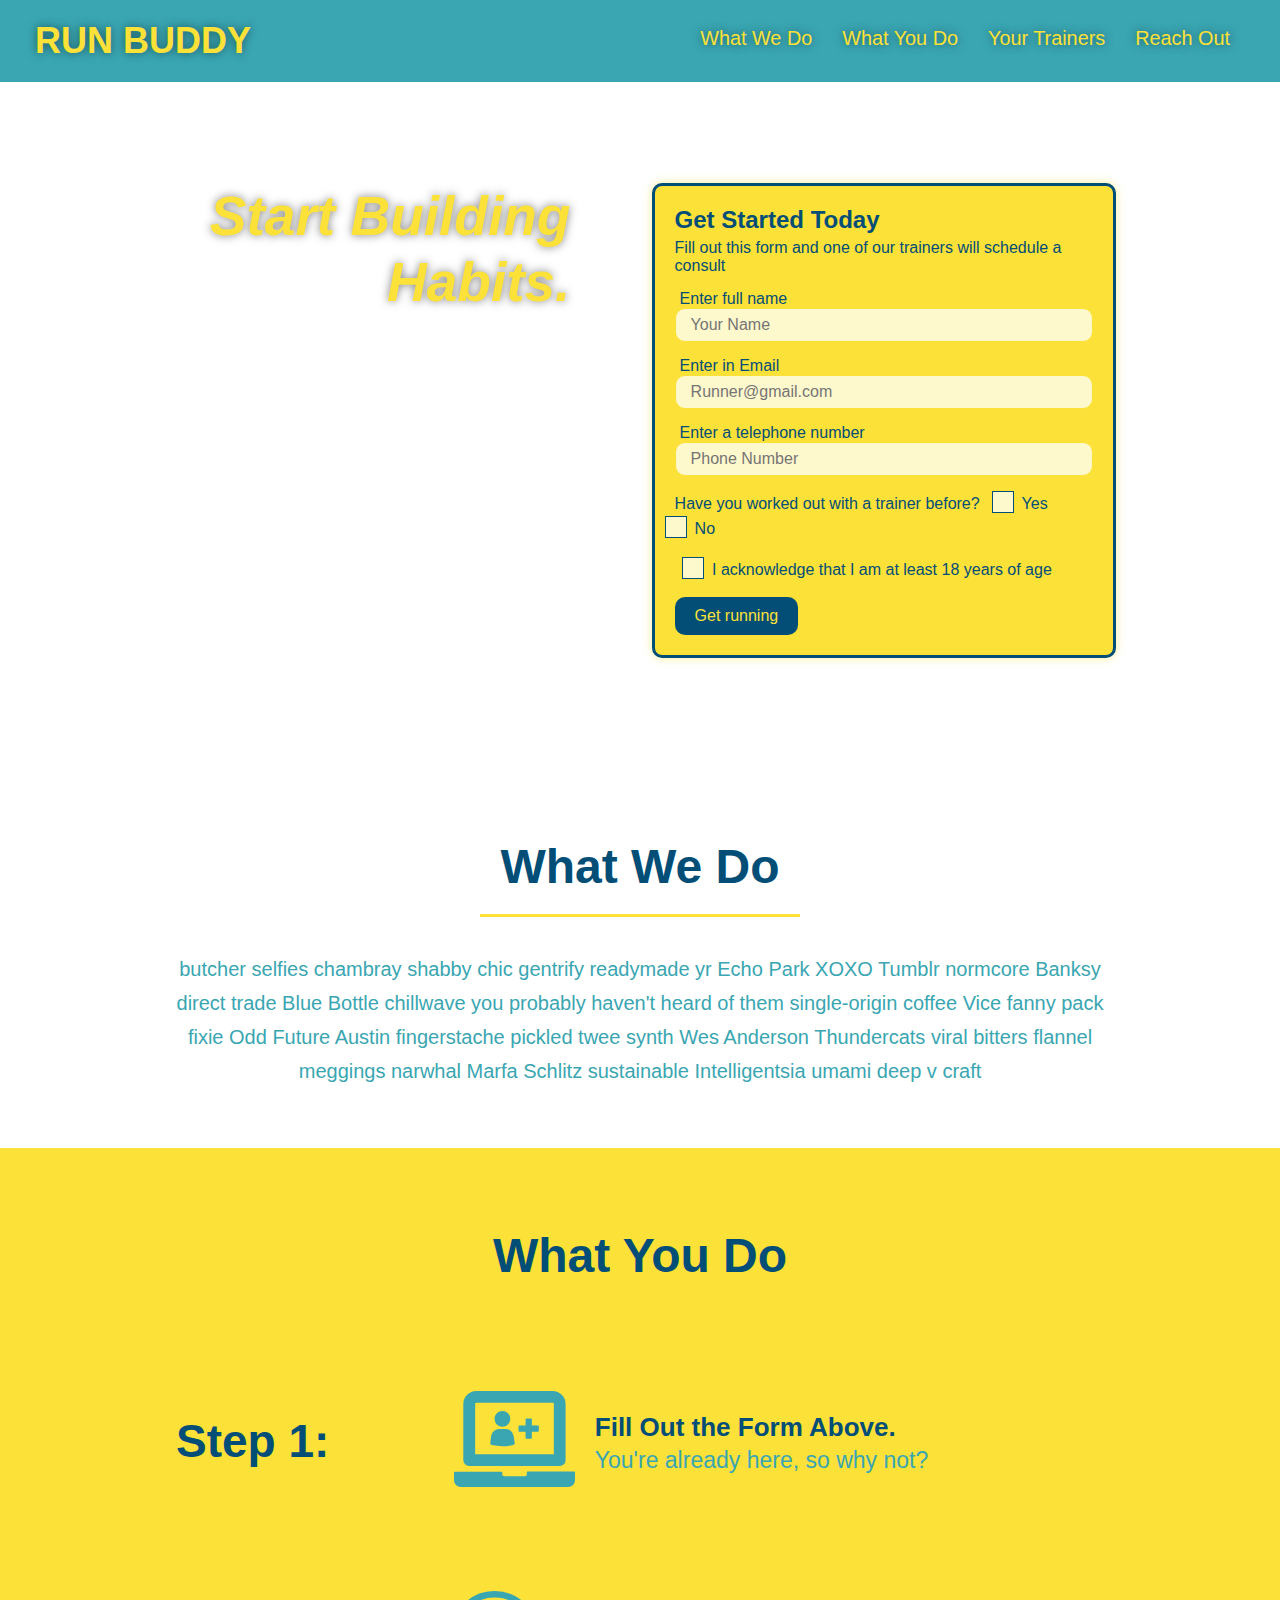
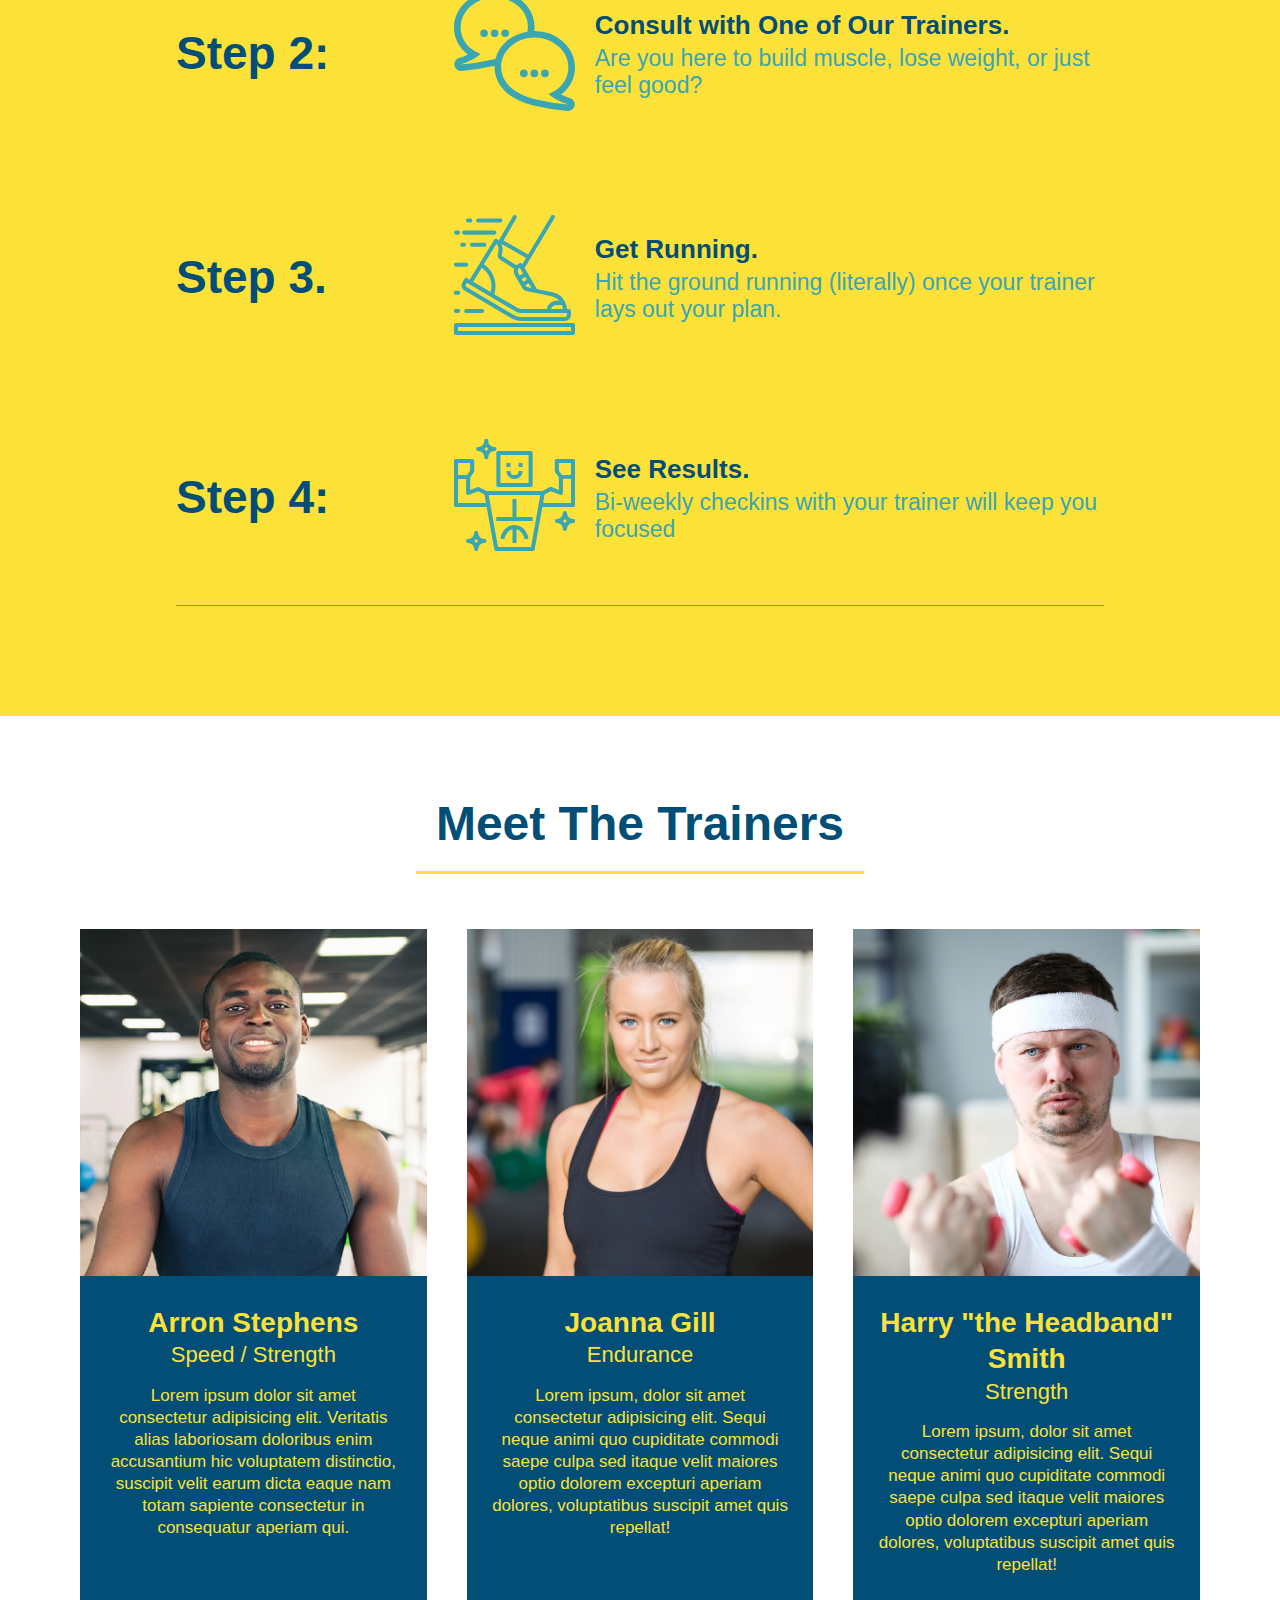
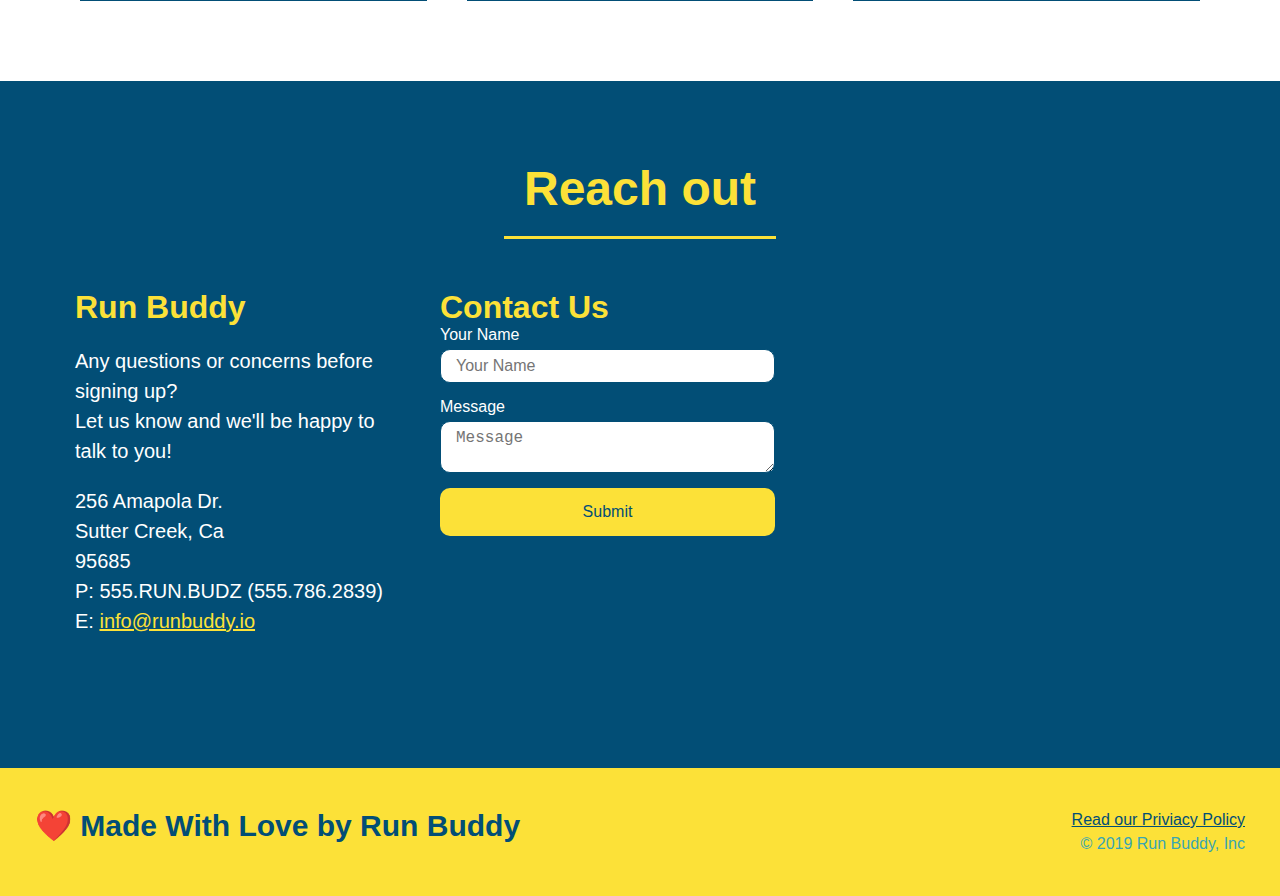
==== commit 0b8f8ee2: "final touches too css" ====
--- a/index.html
+++ b/index.html
@@ -5,7 +5,6 @@
     <link rel="stylesheet" href="./assets/css/style.css/style.css" />
     <meta charset="UTF-8" />
     <meta />
-    <meta name="viewport" content="width=device-width" />
 
     <title>Run buddy🏃</title>
   </head>
@@ -98,23 +97,25 @@
 
           <p>
             Have you worked out with a trainer before?
-            <input type="Radio" name="trainer-confirm" id="trainer-yes" />
-
-            <label for="trainer-yes">Yes</label>
-
-            <input type="radio" name="trainer-confirm" id="trainer-no" />
-
-            <label for="trainer-no">No</label>
-
-            <label for=""></label>
+
+            <span class="radio-wrapper">
+              <input type="radio" name="trainer-confirm" id="trainer-yes" />
+              <label for="trainer-yes">Yes</label>
+            </span>
+
+            <span class="radio-wrapper">
+              <input type="radio" name="trainer-confirm" id="trainer-no" />
+              <label for="trainer-no">No</label>
+            </span>
           </p>
 
           <p>
-            <label for="checkbox">
-              I acknowledge that I am at least 18 years of age
-            </label>
-
-            <input type="checkbox" name="age-confirm" id="checkbox" />
+            <span class="checkbox-wrapper">
+              <input type="checkbox" name="age-confirm" id="checkbox" />
+              <label for="checkbox"
+                >I acknowledge that I am at least 18 years of age</label
+              >
+            </span>
           </p>
 
           <button type="submit">Get running</button>
@@ -305,7 +306,7 @@
           </form>
         </div>
 
-        <div>
+        <div class="contact-form">
           <iframe
             src="https://www.google.com/maps/embed?pb=!1m18!1m12!1m3!1d3126.765339295343!2d-120.8158070844454!3d38.400674483674074!2m3!1f0!2f0!3f0!3m2!1i1024!2i768!4f13.1!3m3!1m2!1s0x809a7cadc48bed51%3A0x60670ba863df2eb3!2s265%20Amapola%20Dr%2C%20Sutter%20Creek%2C%20CA%2095685!5e0!3m2!1sen!2sus!4v1656879940881!5m2!1sen!2sus"
             width="400"
--- a/assets/css/style.css/style.css
+++ b/assets/css/style.css/style.css
@@ -18,6 +18,26 @@
 
 /* apply styles to <header> */
 header{
+  z-index: 9999;
+
+  background-image: url(https://static.fullstack-bootcamp.com/module-2/flipped-hero-image.jpg);
+
+  background-size: cover;
+
+  background-position: center;
+
+  background-attachment: fixed;
+
+  background-position: 80%;
+
+  position: -webkit-sticky;
+  
+  position: sticky;
+
+  top: 0;
+
+  text-shadow: 0 0 10px rgba(0,0,0, 0.5);
+
   flex-wrap: wrap;
 
   justify-content: space-between;
@@ -31,6 +51,8 @@
 
 
 header h1{
+
+  text-shadow: 0 0 10px rgba(0,0,0, 0.5);
 
   font-weight: bold;
 
@@ -70,9 +92,7 @@
 }
 
 header nav ul li a {
-
-
-
+  text-shadow: 0 0 10px rgba(0,0,0, 0.5);
   
   padding: 10px 15px;
   
@@ -83,6 +103,8 @@
 
 /* hero style start*/
 .hero{
+  background-attachment: fixed;
+  background-position: 80%;
   display: flex;  
   justify-content: center;
   flex-wrap: wrap;
@@ -139,12 +161,14 @@
 }
 
 .hero-form{
+  box-shadow: 0 0 10px rgba(252, 225, 56,0.5);
   background-color: #fce138;
   padding: 20px;
   width: 40%;
   margin: 3.5%;
   color: #024e76;
   border: solid 3px#024e76;
+  border-radius: 10px;
   
 }
 
@@ -158,6 +182,7 @@
 }
 
 .form-input {
+  
   border: 1px solid #fce138;
   display: block;
   padding: 7px 15px;
@@ -165,6 +190,7 @@
   color: #024e76;
   width: 100%;
   margin-bottom: 15px;
+  border-radius: 10px;
 }
 
 .hero-form label{
@@ -172,11 +198,13 @@
 }
 
 .hero-form button {
+  border-radius: 10px;
   color: #fce138;
   background-color: #024e76;
   border: none;
   padding: 10px 20px;
   font-size: 16px;
+  border-radius: 10px;
 }
 /* HERO STYLES END */
 
@@ -283,15 +311,15 @@
   border-color: #39a6b2;
 }
 
-
+.step:last-child{
+    border-bottom: 1px solid #39a6b2;
+}
 .step{
 margin: 50px auto;
 
 padding-bottom: 50px;
 
 width: 80%;
-
-border-bottom: 1px solid #39a6b2;
 
 display: flex;
 
@@ -364,6 +392,8 @@
 }
 
 .contact-form input, .contact-form textarea{
+border-radius: 10px;
+
 border: 1px solid #024e76;
 
 display: block;
@@ -382,6 +412,7 @@
 }
 
 .contact-form button{
+border-radius: 10px;
 
 width: 100%;
 
@@ -444,17 +475,98 @@
   font-style: italic;
   font-size: 55px;
   color: #fce138;
-
-}
-
-@media screen and (max-width: 992px) {
-  body {
-    background-color: blue;
-  }
+  text-shadow: 0 0 10px rgba(0,0,0, 0.5);
+}
+
+header nav ul li a:hover {
+  background: #fce138;
+  color: #024e76;
+  border-radius: 15px;
+  text-shadow: none;
+}
+
+.hero-form button:hover {
+  background-color: #39a6b2;  
+}
+
+.contact-form button:hover {
+  color: #fce138;
+  background: #39a6b2;
+}
+
+/* update existing rule with this declaration */
+.form-input {
+  background-color: rgba(255,255,255, 0.75);
+}
+
+/* create a new rule for focus state */
+.form-input:focus {
+  background-color: rgba(255,255,255, 1);
+  outline: none;
+}
+
+.checkbox-wrapper label, .radio-wrapper label {
+
+  position: relative;
+  left: 10px;
+  margin: 10px;
+  line-height: 1.6;
+}
+
+.checkbox-wrapper input, .radio-wrapper input {
+  opacity: 0;
+}
+
+.checkbox-wrapper label::before, .radio-wrapper label::before {
+  content: "";
+  height: 20px;
+  width: 20px;
+  background: rgba(255, 255, 255, 0.75);  
+  border: 1px solid #024e76;  
+  position: absolute;
+  top: -4px;
+  left: -30px;
+}
+
+.checkbox-wrapper input + label::after, 
+.radio-wrapper input + label::after {
+  content: none;
+}
+
+.checkbox-wrapper input:checked + label::after, 
+.radio-wrapper input:checked + label::after {
+  content: "";
+}
+
+.radio-wrapper label::after {
+  content: "";
+  width: 20px;
+  height: 20px;
+  border-radius: 50%;
+  background: #024e76;
+  position: absolute;
+  left: -29px;
+  top: -3px;
+  transform: rotate(-58deg);
+  background-image: radial-gradient(circle, #39a6b2, #024e76);
+
+}
+
+.checkbox-wrapper label::after {
+  content: "";
+  height: 6px;
+  width: 14px;
+  border-left: 2px solid #024e76;
+  border-bottom: 2px solid #024e76;
+  position: absolute;
+  left: -26px;
+  top: 1px;
 }
 
 @media screen and (max-width: 980px) {
 header{
+  position: relative;
+
   padding-bottom: 0;
 
   justify-content: center;
@@ -478,7 +590,7 @@
   font-size: 20px;
 }
 
-footer h2 footer div{
+footer h2, footer div{
 text-align: center;
 
 text-align: center;
@@ -502,7 +614,7 @@
   flex: 0 70%;
 }
 
-.contact-info iframe{
+.contact-info, iframe{
   flex: 1 100%;
 }
 
